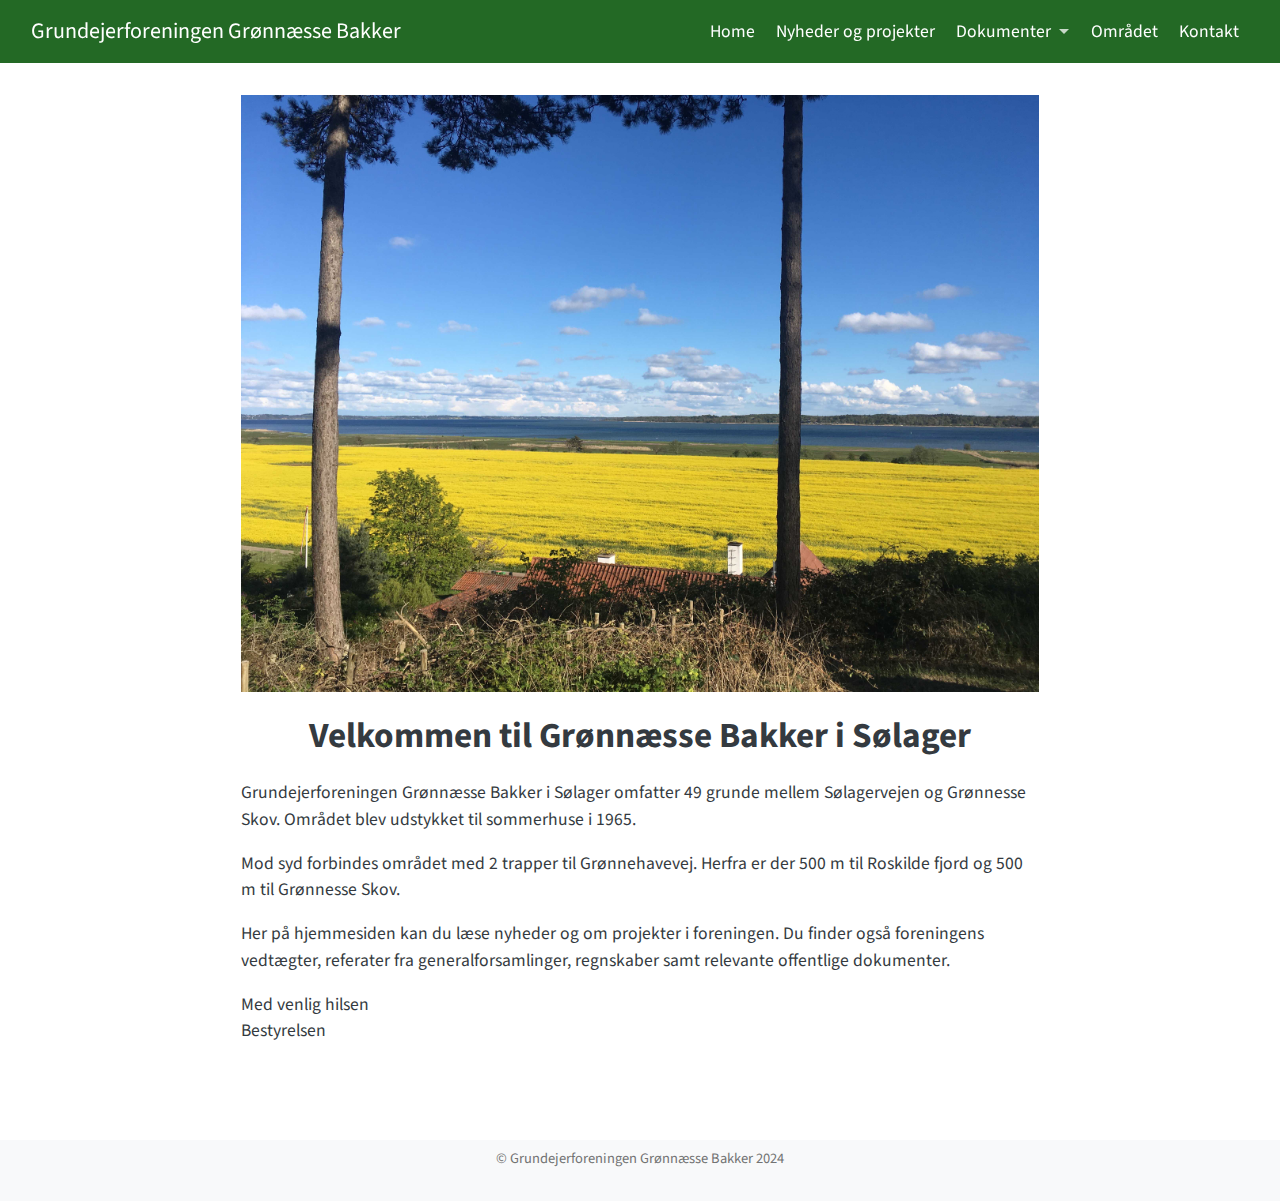
==== docs/index.html @ 85b18827 "mindre skriftsstørrelse" ====
<!DOCTYPE html>
<html xmlns="http://www.w3.org/1999/xhtml" lang="en" xml:lang="en"><head>

<meta charset="utf-8">
<meta name="generator" content="quarto-1.4.549">

<meta name="viewport" content="width=device-width, initial-scale=1.0, user-scalable=yes">


<title>Grundejerforeningen Grønnæsse Bakker -</title>
<style>
code{white-space: pre-wrap;}
span.smallcaps{font-variant: small-caps;}
div.columns{display: flex; gap: min(4vw, 1.5em);}
div.column{flex: auto; overflow-x: auto;}
div.hanging-indent{margin-left: 1.5em; text-indent: -1.5em;}
ul.task-list{list-style: none;}
ul.task-list li input[type="checkbox"] {
  width: 0.8em;
  margin: 0 0.8em 0.2em -1em; /* quarto-specific, see https://github.com/quarto-dev/quarto-cli/issues/4556 */ 
  vertical-align: middle;
}
</style>


<script src="site_libs/quarto-nav/quarto-nav.js"></script>
<script src="site_libs/clipboard/clipboard.min.js"></script>
<script src="site_libs/quarto-html/quarto.js"></script>
<script src="site_libs/quarto-html/popper.min.js"></script>
<script src="site_libs/quarto-html/tippy.umd.min.js"></script>
<script src="site_libs/quarto-html/anchor.min.js"></script>
<link href="site_libs/quarto-html/tippy.css" rel="stylesheet">
<link href="site_libs/quarto-html/quarto-syntax-highlighting.css" rel="stylesheet" id="quarto-text-highlighting-styles">
<script src="site_libs/bootstrap/bootstrap.min.js"></script>
<link href="site_libs/bootstrap/bootstrap-icons.css" rel="stylesheet">
<link href="site_libs/bootstrap/bootstrap.min.css" rel="stylesheet" id="quarto-bootstrap" data-mode="light">
<script src="site_libs/quarto-contrib/glightbox/glightbox.min.js"></script>
<link href="site_libs/quarto-contrib/glightbox/glightbox.min.css" rel="stylesheet">
<link href="site_libs/quarto-contrib/glightbox/lightbox.css" rel="stylesheet">
<script id="quarto-search-options" type="application/json">{
  "language": {
    "search-no-results-text": "No results",
    "search-matching-documents-text": "matching documents",
    "search-copy-link-title": "Copy link to search",
    "search-hide-matches-text": "Hide additional matches",
    "search-more-match-text": "more match in this document",
    "search-more-matches-text": "more matches in this document",
    "search-clear-button-title": "Clear",
    "search-text-placeholder": "",
    "search-detached-cancel-button-title": "Cancel",
    "search-submit-button-title": "Submit",
    "search-label": "Search"
  }
}</script>


<link rel="stylesheet" href="styles.css">
</head>

<body class="nav-fixed fullcontent">

<div id="quarto-search-results"></div>
  <header id="quarto-header" class="headroom fixed-top">
    <nav class="navbar navbar-expand-lg " data-bs-theme="dark">
      <div class="navbar-container container-fluid">
      <div class="navbar-brand-container mx-auto">
    <a class="navbar-brand" href="./index.html">
    <span class="navbar-title">Grundejerforeningen Grønnæsse Bakker</span>
    </a>
  </div>
          <button class="navbar-toggler" type="button" data-bs-toggle="collapse" data-bs-target="#navbarCollapse" aria-controls="navbarCollapse" aria-expanded="false" aria-label="Toggle navigation" onclick="if (window.quartoToggleHeadroom) { window.quartoToggleHeadroom(); }">
  <span class="navbar-toggler-icon"></span>
</button>
          <div class="collapse navbar-collapse" id="navbarCollapse">
            <ul class="navbar-nav navbar-nav-scroll ms-auto">
  <li class="nav-item">
    <a class="nav-link active" href="./index.html" aria-current="page"> 
<span class="menu-text">Home</span></a>
  </li>  
  <li class="nav-item">
    <a class="nav-link" href="./posts.html"> 
<span class="menu-text">Nyheder og projekter</span></a>
  </li>  
  <li class="nav-item dropdown ">
    <a class="nav-link dropdown-toggle" href="#" id="nav-menu-dokumenter" role="button" data-bs-toggle="dropdown" aria-expanded="false">
 <span class="menu-text">Dokumenter</span>
    </a>
    <ul class="dropdown-menu dropdown-menu-end" aria-labelledby="nav-menu-dokumenter">    
        <li>
    <a class="dropdown-item" href="./dok_forening.html">
 <span class="dropdown-text">Foreningens dokumenter</span></a>
  </li>  
        <li>
    <a class="dropdown-item" href="./dok_offentlig.html">
 <span class="dropdown-text">Offentlige dokumenter</span></a>
  </li>  
    </ul>
  </li>
  <li class="nav-item">
    <a class="nav-link" href="./dok_omraadet.html"> 
<span class="menu-text">Området</span></a>
  </li>  
  <li class="nav-item">
    <a class="nav-link" href="./kontakt.html"> 
<span class="menu-text">Kontakt</span></a>
  </li>  
</ul>
          </div> <!-- /navcollapse -->
          <div class="quarto-navbar-tools">
</div>
      </div> <!-- /container-fluid -->
    </nav>
</header>
<!-- content -->
<div id="quarto-content" class="quarto-container page-columns page-rows-contents page-layout-article page-navbar">
<!-- sidebar -->
<!-- margin-sidebar -->
    
<!-- main -->
<main class="content page-columns page-full" id="quarto-document-content">




<div class="column-body">
<p><a href="dok_omraadet/Compr_IMG_9024.jpeg" class="lightbox" data-gallery="quarto-lightbox-gallery-1"><img src="dok_omraadet/Compr_IMG_9024.jpeg" class="img-fluid"></a></p>
</div>
<div class="column-page" style="text-align: center;">
<p><span style="font-size: 2em;"><strong>Velkommen til Grønnæsse Bakker i Sølager</strong></span></p>
</div>
<p>Grundejerforeningen Grønnæsse Bakker i Sølager omfatter 49 grunde mellem Sølagervejen og Grønnesse Skov. Området blev udstykket til sommerhuse i 1965.</p>
<p>Mod syd forbindes området med 2 trapper til Grønnehavevej. Herfra er der 500 m til Roskilde fjord og 500 m til Grønnesse Skov.</p>
<p>Her på hjemmesiden kan du læse nyheder og om projekter i foreningen. Du finder også foreningens vedtægter, referater fra generalforsamlinger, regnskaber samt relevante offentlige dokumenter.</p>
<p>Med venlig hilsen<br>
Bestyrelsen</p>



</main> <!-- /main -->
<script id="quarto-html-after-body" type="application/javascript">
window.document.addEventListener("DOMContentLoaded", function (event) {
  const toggleBodyColorMode = (bsSheetEl) => {
    const mode = bsSheetEl.getAttribute("data-mode");
    const bodyEl = window.document.querySelector("body");
    if (mode === "dark") {
      bodyEl.classList.add("quarto-dark");
      bodyEl.classList.remove("quarto-light");
    } else {
      bodyEl.classList.add("quarto-light");
      bodyEl.classList.remove("quarto-dark");
    }
  }
  const toggleBodyColorPrimary = () => {
    const bsSheetEl = window.document.querySelector("link#quarto-bootstrap");
    if (bsSheetEl) {
      toggleBodyColorMode(bsSheetEl);
    }
  }
  toggleBodyColorPrimary();  
  const icon = "";
  const anchorJS = new window.AnchorJS();
  anchorJS.options = {
    placement: 'right',
    icon: icon
  };
  anchorJS.add('.anchored');
  const isCodeAnnotation = (el) => {
    for (const clz of el.classList) {
      if (clz.startsWith('code-annotation-')) {                     
        return true;
      }
    }
    return false;
  }
  const clipboard = new window.ClipboardJS('.code-copy-button', {
    text: function(trigger) {
      const codeEl = trigger.previousElementSibling.cloneNode(true);
      for (const childEl of codeEl.children) {
        if (isCodeAnnotation(childEl)) {
          childEl.remove();
        }
      }
      return codeEl.innerText;
    }
  });
  clipboard.on('success', function(e) {
    // button target
    const button = e.trigger;
    // don't keep focus
    button.blur();
    // flash "checked"
    button.classList.add('code-copy-button-checked');
    var currentTitle = button.getAttribute("title");
    button.setAttribute("title", "Copied!");
    let tooltip;
    if (window.bootstrap) {
      button.setAttribute("data-bs-toggle", "tooltip");
      button.setAttribute("data-bs-placement", "left");
      button.setAttribute("data-bs-title", "Copied!");
      tooltip = new bootstrap.Tooltip(button, 
        { trigger: "manual", 
          customClass: "code-copy-button-tooltip",
          offset: [0, -8]});
      tooltip.show();    
    }
    setTimeout(function() {
      if (tooltip) {
        tooltip.hide();
        button.removeAttribute("data-bs-title");
        button.removeAttribute("data-bs-toggle");
        button.removeAttribute("data-bs-placement");
      }
      button.setAttribute("title", currentTitle);
      button.classList.remove('code-copy-button-checked');
    }, 1000);
    // clear code selection
    e.clearSelection();
  });
  function tippyHover(el, contentFn, onTriggerFn, onUntriggerFn) {
    const config = {
      allowHTML: true,
      maxWidth: 500,
      delay: 100,
      arrow: false,
      appendTo: function(el) {
          return el.parentElement;
      },
      interactive: true,
      interactiveBorder: 10,
      theme: 'quarto',
      placement: 'bottom-start',
    };
    if (contentFn) {
      config.content = contentFn;
    }
    if (onTriggerFn) {
      config.onTrigger = onTriggerFn;
    }
    if (onUntriggerFn) {
      config.onUntrigger = onUntriggerFn;
    }
    window.tippy(el, config); 
  }
  const noterefs = window.document.querySelectorAll('a[role="doc-noteref"]');
  for (var i=0; i<noterefs.length; i++) {
    const ref = noterefs[i];
    tippyHover(ref, function() {
      // use id or data attribute instead here
      let href = ref.getAttribute('data-footnote-href') || ref.getAttribute('href');
      try { href = new URL(href).hash; } catch {}
      const id = href.replace(/^#\/?/, "");
      const note = window.document.getElementById(id);
      return note.innerHTML;
    });
  }
  const xrefs = window.document.querySelectorAll('a.quarto-xref');
  const processXRef = (id, note) => {
    // Strip column container classes
    const stripColumnClz = (el) => {
      el.classList.remove("page-full", "page-columns");
      if (el.children) {
        for (const child of el.children) {
          stripColumnClz(child);
        }
      }
    }
    stripColumnClz(note)
    if (id === null || id.startsWith('sec-')) {
      // Special case sections, only their first couple elements
      const container = document.createElement("div");
      if (note.children && note.children.length > 2) {
        container.appendChild(note.children[0].cloneNode(true));
        for (let i = 1; i < note.children.length; i++) {
          const child = note.children[i];
          if (child.tagName === "P" && child.innerText === "") {
            continue;
          } else {
            container.appendChild(child.cloneNode(true));
            break;
          }
        }
        if (window.Quarto?.typesetMath) {
          window.Quarto.typesetMath(container);
        }
        return container.innerHTML
      } else {
        if (window.Quarto?.typesetMath) {
          window.Quarto.typesetMath(note);
        }
        return note.innerHTML;
      }
    } else {
      // Remove any anchor links if they are present
      const anchorLink = note.querySelector('a.anchorjs-link');
      if (anchorLink) {
        anchorLink.remove();
      }
      if (window.Quarto?.typesetMath) {
        window.Quarto.typesetMath(note);
      }
      // TODO in 1.5, we should make sure this works without a callout special case
      if (note.classList.contains("callout")) {
        return note.outerHTML;
      } else {
        return note.innerHTML;
      }
    }
  }
  for (var i=0; i<xrefs.length; i++) {
    const xref = xrefs[i];
    tippyHover(xref, undefined, function(instance) {
      instance.disable();
      let url = xref.getAttribute('href');
      let hash = undefined; 
      if (url.startsWith('#')) {
        hash = url;
      } else {
        try { hash = new URL(url).hash; } catch {}
      }
      if (hash) {
        const id = hash.replace(/^#\/?/, "");
        const note = window.document.getElementById(id);
        if (note !== null) {
          try {
            const html = processXRef(id, note.cloneNode(true));
            instance.setContent(html);
          } finally {
            instance.enable();
            instance.show();
          }
        } else {
          // See if we can fetch this
          fetch(url.split('#')[0])
          .then(res => res.text())
          .then(html => {
            const parser = new DOMParser();
            const htmlDoc = parser.parseFromString(html, "text/html");
            const note = htmlDoc.getElementById(id);
            if (note !== null) {
              const html = processXRef(id, note);
              instance.setContent(html);
            } 
          }).finally(() => {
            instance.enable();
            instance.show();
          });
        }
      } else {
        // See if we can fetch a full url (with no hash to target)
        // This is a special case and we should probably do some content thinning / targeting
        fetch(url)
        .then(res => res.text())
        .then(html => {
          const parser = new DOMParser();
          const htmlDoc = parser.parseFromString(html, "text/html");
          const note = htmlDoc.querySelector('main.content');
          if (note !== null) {
            // This should only happen for chapter cross references
            // (since there is no id in the URL)
            // remove the first header
            if (note.children.length > 0 && note.children[0].tagName === "HEADER") {
              note.children[0].remove();
            }
            const html = processXRef(null, note);
            instance.setContent(html);
          } 
        }).finally(() => {
          instance.enable();
          instance.show();
        });
      }
    }, function(instance) {
    });
  }
      let selectedAnnoteEl;
      const selectorForAnnotation = ( cell, annotation) => {
        let cellAttr = 'data-code-cell="' + cell + '"';
        let lineAttr = 'data-code-annotation="' +  annotation + '"';
        const selector = 'span[' + cellAttr + '][' + lineAttr + ']';
        return selector;
      }
      const selectCodeLines = (annoteEl) => {
        const doc = window.document;
        const targetCell = annoteEl.getAttribute("data-target-cell");
        const targetAnnotation = annoteEl.getAttribute("data-target-annotation");
        const annoteSpan = window.document.querySelector(selectorForAnnotation(targetCell, targetAnnotation));
        const lines = annoteSpan.getAttribute("data-code-lines").split(",");
        const lineIds = lines.map((line) => {
          return targetCell + "-" + line;
        })
        let top = null;
        let height = null;
        let parent = null;
        if (lineIds.length > 0) {
            //compute the position of the single el (top and bottom and make a div)
            const el = window.document.getElementById(lineIds[0]);
            top = el.offsetTop;
            height = el.offsetHeight;
            parent = el.parentElement.parentElement;
          if (lineIds.length > 1) {
            const lastEl = window.document.getElementById(lineIds[lineIds.length - 1]);
            const bottom = lastEl.offsetTop + lastEl.offsetHeight;
            height = bottom - top;
          }
          if (top !== null && height !== null && parent !== null) {
            // cook up a div (if necessary) and position it 
            let div = window.document.getElementById("code-annotation-line-highlight");
            if (div === null) {
              div = window.document.createElement("div");
              div.setAttribute("id", "code-annotation-line-highlight");
              div.style.position = 'absolute';
              parent.appendChild(div);
            }
            div.style.top = top - 2 + "px";
            div.style.height = height + 4 + "px";
            div.style.left = 0;
            let gutterDiv = window.document.getElementById("code-annotation-line-highlight-gutter");
            if (gutterDiv === null) {
              gutterDiv = window.document.createElement("div");
              gutterDiv.setAttribute("id", "code-annotation-line-highlight-gutter");
              gutterDiv.style.position = 'absolute';
              const codeCell = window.document.getElementById(targetCell);
              const gutter = codeCell.querySelector('.code-annotation-gutter');
              gutter.appendChild(gutterDiv);
            }
            gutterDiv.style.top = top - 2 + "px";
            gutterDiv.style.height = height + 4 + "px";
          }
          selectedAnnoteEl = annoteEl;
        }
      };
      const unselectCodeLines = () => {
        const elementsIds = ["code-annotation-line-highlight", "code-annotation-line-highlight-gutter"];
        elementsIds.forEach((elId) => {
          const div = window.document.getElementById(elId);
          if (div) {
            div.remove();
          }
        });
        selectedAnnoteEl = undefined;
      };
        // Handle positioning of the toggle
    window.addEventListener(
      "resize",
      throttle(() => {
        elRect = undefined;
        if (selectedAnnoteEl) {
          selectCodeLines(selectedAnnoteEl);
        }
      }, 10)
    );
    function throttle(fn, ms) {
    let throttle = false;
    let timer;
      return (...args) => {
        if(!throttle) { // first call gets through
            fn.apply(this, args);
            throttle = true;
        } else { // all the others get throttled
            if(timer) clearTimeout(timer); // cancel #2
            timer = setTimeout(() => {
              fn.apply(this, args);
              timer = throttle = false;
            }, ms);
        }
      };
    }
      // Attach click handler to the DT
      const annoteDls = window.document.querySelectorAll('dt[data-target-cell]');
      for (const annoteDlNode of annoteDls) {
        annoteDlNode.addEventListener('click', (event) => {
          const clickedEl = event.target;
          if (clickedEl !== selectedAnnoteEl) {
            unselectCodeLines();
            const activeEl = window.document.querySelector('dt[data-target-cell].code-annotation-active');
            if (activeEl) {
              activeEl.classList.remove('code-annotation-active');
            }
            selectCodeLines(clickedEl);
            clickedEl.classList.add('code-annotation-active');
          } else {
            // Unselect the line
            unselectCodeLines();
            clickedEl.classList.remove('code-annotation-active');
          }
        });
      }
  const findCites = (el) => {
    const parentEl = el.parentElement;
    if (parentEl) {
      const cites = parentEl.dataset.cites;
      if (cites) {
        return {
          el,
          cites: cites.split(' ')
        };
      } else {
        return findCites(el.parentElement)
      }
    } else {
      return undefined;
    }
  };
  var bibliorefs = window.document.querySelectorAll('a[role="doc-biblioref"]');
  for (var i=0; i<bibliorefs.length; i++) {
    const ref = bibliorefs[i];
    const citeInfo = findCites(ref);
    if (citeInfo) {
      tippyHover(citeInfo.el, function() {
        var popup = window.document.createElement('div');
        citeInfo.cites.forEach(function(cite) {
          var citeDiv = window.document.createElement('div');
          citeDiv.classList.add('hanging-indent');
          citeDiv.classList.add('csl-entry');
          var biblioDiv = window.document.getElementById('ref-' + cite);
          if (biblioDiv) {
            citeDiv.innerHTML = biblioDiv.innerHTML;
          }
          popup.appendChild(citeDiv);
        });
        return popup.innerHTML;
      });
    }
  }
});
</script>
</div> <!-- /content -->
<footer class="footer">
  <div class="nav-footer">
    <div class="nav-footer-left">
      &nbsp;
    </div>   
    <div class="nav-footer-center">
<p>© Grundejerforeningen Grønnæsse Bakker 2024</p>
</div>
    <div class="nav-footer-right">
      &nbsp;
    </div>
  </div>
</footer>
<script>var lightboxQuarto = GLightbox({"loop":true,"closeEffect":"zoom","descPosition":"bottom","openEffect":"zoom","selector":".lightbox"});
window.onload = () => {
  lightboxQuarto.on('slide_before_load', (data) => {
    const { slideIndex, slideNode, slideConfig, player, trigger } = data;
    const href = trigger.getAttribute('href');
    if (href !== null) {
      const imgEl = window.document.querySelector(`a[href="${href}"] img`);
      if (imgEl !== null) {
        const srcAttr = imgEl.getAttribute("src");
        if (srcAttr && srcAttr.startsWith("data:")) {
          slideConfig.href = srcAttr;
        }
      }
    } 
  });

  lightboxQuarto.on('slide_after_load', (data) => {
    const { slideIndex, slideNode, slideConfig, player, trigger } = data;
    if (window.Quarto?.typesetMath) {
      window.Quarto.typesetMath(slideNode);
    }
  });

};
          </script>




</body></html>
---- docs/site_libs/quarto-html/tippy.css ----
.tippy-box[data-animation=fade][data-state=hidden]{opacity:0}[data-tippy-root]{max-width:calc(100vw - 10px)}.tippy-box{position:relative;background-color:#333;color:#fff;border-radius:4px;font-size:14px;line-height:1.4;white-space:normal;outline:0;transition-property:transform,visibility,opacity}.tippy-box[data-placement^=top]>.tippy-arrow{bottom:0}.tippy-box[data-placement^=top]>.tippy-arrow:before{bottom:-7px;left:0;border-width:8px 8px 0;border-top-color:initial;transform-origin:center top}.tippy-box[data-placement^=bottom]>.tippy-arrow{top:0}.tippy-box[data-placement^=bottom]>.tippy-arrow:before{top:-7px;left:0;border-width:0 8px 8px;border-bottom-color:initial;transform-origin:center bottom}.tippy-box[data-placement^=left]>.tippy-arrow{right:0}.tippy-box[data-placement^=left]>.tippy-arrow:before{border-width:8px 0 8px 8px;border-left-color:initial;right:-7px;transform-origin:center left}.tippy-box[data-placement^=right]>.tippy-arrow{left:0}.tippy-box[data-placement^=right]>.tippy-arrow:before{left:-7px;border-width:8px 8px 8px 0;border-right-color:initial;transform-origin:center right}.tippy-box[data-inertia][data-state=visible]{transition-timing-function:cubic-bezier(.54,1.5,.38,1.11)}.tippy-arrow{width:16px;height:16px;color:#333}.tippy-arrow:before{content:"";position:absolute;border-color:transparent;border-style:solid}.tippy-content{position:relative;padding:5px 9px;z-index:1}
---- docs/site_libs/quarto-html/quarto-syntax-highlighting.css ----
/* quarto syntax highlight colors */
:root {
  --quarto-hl-ot-color: #003B4F;
  --quarto-hl-at-color: #657422;
  --quarto-hl-ss-color: #20794D;
  --quarto-hl-an-color: #5E5E5E;
  --quarto-hl-fu-color: #4758AB;
  --quarto-hl-st-color: #20794D;
  --quarto-hl-cf-color: #003B4F;
  --quarto-hl-op-color: #5E5E5E;
  --quarto-hl-er-color: #AD0000;
  --quarto-hl-bn-color: #AD0000;
  --quarto-hl-al-color: #AD0000;
  --quarto-hl-va-color: #111111;
  --quarto-hl-bu-color: inherit;
  --quarto-hl-ex-color: inherit;
  --quarto-hl-pp-color: #AD0000;
  --quarto-hl-in-color: #5E5E5E;
  --quarto-hl-vs-color: #20794D;
  --quarto-hl-wa-color: #5E5E5E;
  --quarto-hl-do-color: #5E5E5E;
  --quarto-hl-im-color: #00769E;
  --quarto-hl-ch-color: #20794D;
  --quarto-hl-dt-color: #AD0000;
  --quarto-hl-fl-color: #AD0000;
  --quarto-hl-co-color: #5E5E5E;
  --quarto-hl-cv-color: #5E5E5E;
  --quarto-hl-cn-color: #8f5902;
  --quarto-hl-sc-color: #5E5E5E;
  --quarto-hl-dv-color: #AD0000;
  --quarto-hl-kw-color: #003B4F;
}

/* other quarto variables */
:root {
  --quarto-font-monospace: SFMono-Regular, Menlo, Monaco, Consolas, "Liberation Mono", "Courier New", monospace;
}

pre > code.sourceCode > span {
  color: #003B4F;
}

code span {
  color: #003B4F;
}

code.sourceCode > span {
  color: #003B4F;
}

div.sourceCode,
div.sourceCode pre.sourceCode {
  color: #003B4F;
}

code span.ot {
  color: #003B4F;
  font-style: inherit;
}

code span.at {
  color: #657422;
  font-style: inherit;
}

code span.ss {
  color: #20794D;
  font-style: inherit;
}

code span.an {
  color: #5E5E5E;
  font-style: inherit;
}

code span.fu {
  color: #4758AB;
  font-style: inherit;
}

code span.st {
  color: #20794D;
  font-style: inherit;
}

code span.cf {
  color: #003B4F;
  font-style: inherit;
}

code span.op {
  color: #5E5E5E;
  font-style: inherit;
}

code span.er {
  color: #AD0000;
  font-style: inherit;
}

code span.bn {
  color: #AD0000;
  font-style: inherit;
}

code span.al {
  color: #AD0000;
  font-style: inherit;
}

code span.va {
  color: #111111;
  font-style: inherit;
}

code span.bu {
  font-style: inherit;
}

code span.ex {
  font-style: inherit;
}

code span.pp {
  color: #AD0000;
  font-style: inherit;
}

code span.in {
  color: #5E5E5E;
  font-style: inherit;
}

code span.vs {
  color: #20794D;
  font-style: inherit;
}

code span.wa {
  color: #5E5E5E;
  font-style: italic;
}

code span.do {
  color: #5E5E5E;
  font-style: italic;
}

code span.im {
  color: #00769E;
  font-style: inherit;
}

code span.ch {
  color: #20794D;
  font-style: inherit;
}

code span.dt {
  color: #AD0000;
  font-style: inherit;
}

code span.fl {
  color: #AD0000;
  font-style: inherit;
}

code span.co {
  color: #5E5E5E;
  font-style: inherit;
}

code span.cv {
  color: #5E5E5E;
  font-style: italic;
}

code span.cn {
  color: #8f5902;
  font-style: inherit;
}

code span.sc {
  color: #5E5E5E;
  font-style: inherit;
}

code span.dv {
  color: #AD0000;
  font-style: inherit;
}

code span.kw {
  color: #003B4F;
  font-style: inherit;
}

.prevent-inlining {
  content: "</";
}

/*# sourceMappingURL=debc5d5d77c3f9108843748ff7464032.css.map */
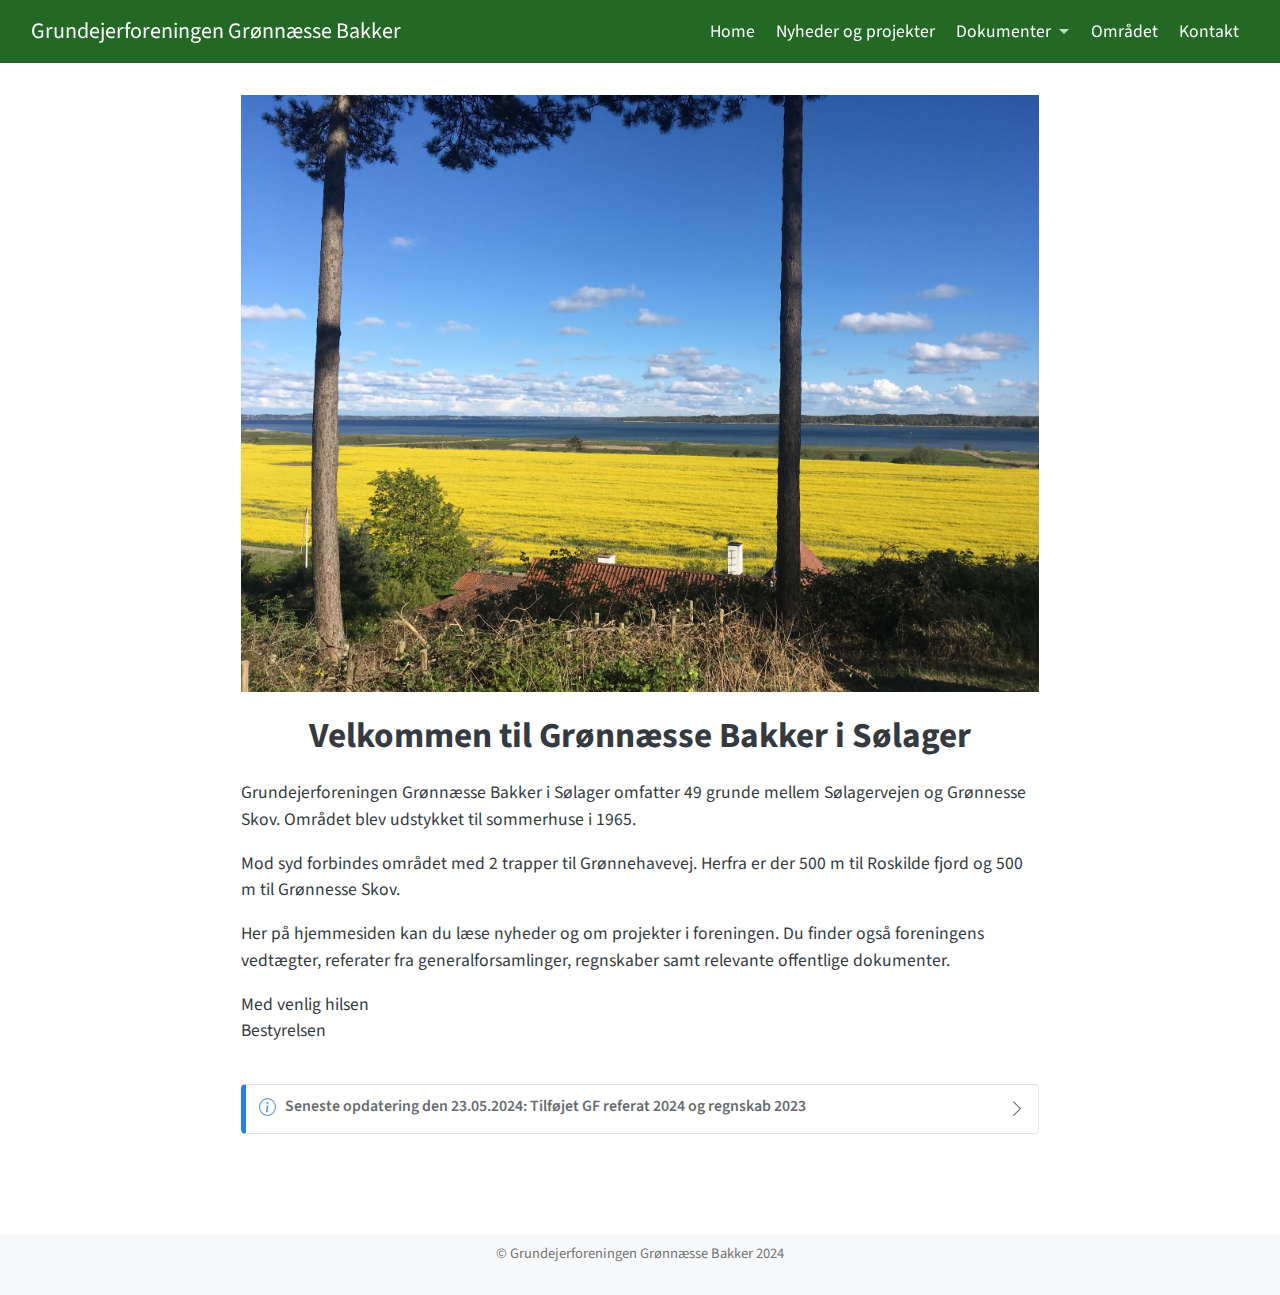
==== commit 7ff786d7: "tilføjet GF referat 2024 og regnskab 2023" ====
--- a/docs/index.html
+++ b/docs/index.html
@@ -2,7 +2,7 @@
 <html xmlns="http://www.w3.org/1999/xhtml" lang="en" xml:lang="en"><head>
 
 <meta charset="utf-8">
-<meta name="generator" content="quarto-1.4.549">
+<meta name="generator" content="quarto-1.4.554">
 
 <meta name="viewport" content="width=device-width, initial-scale=1.0, user-scalable=yes">
 
@@ -133,6 +133,24 @@
 <p>Her på hjemmesiden kan du læse nyheder og om projekter i foreningen. Du finder også foreningens vedtægter, referater fra generalforsamlinger, regnskaber samt relevante offentlige dokumenter.</p>
 <p>Med venlig hilsen<br>
 Bestyrelsen</p>
+<div class="callout callout-style-simple callout-note callout-titled">
+<div class="callout-header d-flex align-content-center" data-bs-toggle="collapse" data-bs-target=".callout-1-contents" aria-controls="callout-1" aria-expanded="false" aria-label="Toggle callout">
+<div class="callout-icon-container">
+<i class="callout-icon"></i>
+</div>
+<div class="callout-title-container flex-fill">
+Seneste opdatering den 23.05.2024: Tilføjet GF referat 2024 og regnskab 2023
+</div>
+<div class="callout-btn-toggle d-inline-block border-0 py-1 ps-1 pe-0 float-end"><i class="callout-toggle"></i></div>
+</div>
+<div id="callout-1" class="callout-1-contents callout-collapse collapse">
+<div class="callout-body-container callout-body">
+<ul>
+<li>23.05.2024: Tilføjet GF referat 2024 og regnskab 2023</li>
+</ul>
+</div>
+</div>
+</div>
 
 
 
@@ -216,6 +234,24 @@
     // clear code selection
     e.clearSelection();
   });
+    var localhostRegex = new RegExp(/^(?:http|https):\/\/localhost\:?[0-9]*\//);
+    var mailtoRegex = new RegExp(/^mailto:/);
+      var filterRegex = new RegExp('/' + window.location.host + '/');
+    var isInternal = (href) => {
+        return filterRegex.test(href) || localhostRegex.test(href) || mailtoRegex.test(href);
+    }
+    // Inspect non-navigation links and adorn them if external
+ 	var links = window.document.querySelectorAll('a[href]:not(.nav-link):not(.navbar-brand):not(.toc-action):not(.sidebar-link):not(.sidebar-item-toggle):not(.pagination-link):not(.no-external):not([aria-hidden]):not(.dropdown-item):not(.quarto-navigation-tool)');
+    for (var i=0; i<links.length; i++) {
+      const link = links[i];
+      if (!isInternal(link.href)) {
+        // undo the damage that might have been done by quarto-nav.js in the case of
+        // links that we want to consider external
+        if (link.dataset.originalHref !== undefined) {
+          link.href = link.dataset.originalHref;
+        }
+      }
+    }
   function tippyHover(el, contentFn, onTriggerFn, onUntriggerFn) {
     const config = {
       allowHTML: true,
@@ -250,7 +286,11 @@
       try { href = new URL(href).hash; } catch {}
       const id = href.replace(/^#\/?/, "");
       const note = window.document.getElementById(id);
-      return note.innerHTML;
+      if (note) {
+        return note.innerHTML;
+      } else {
+        return "";
+      }
     });
   }
   const xrefs = window.document.querySelectorAll('a.quarto-xref');
@@ -538,7 +578,7 @@
     </div>
   </div>
 </footer>
-<script>var lightboxQuarto = GLightbox({"loop":true,"closeEffect":"zoom","descPosition":"bottom","openEffect":"zoom","selector":".lightbox"});
+<script>var lightboxQuarto = GLightbox({"selector":".lightbox","descPosition":"bottom","loop":true,"closeEffect":"zoom","openEffect":"zoom"});
 window.onload = () => {
   lightboxQuarto.on('slide_before_load', (data) => {
     const { slideIndex, slideNode, slideConfig, player, trigger } = data;
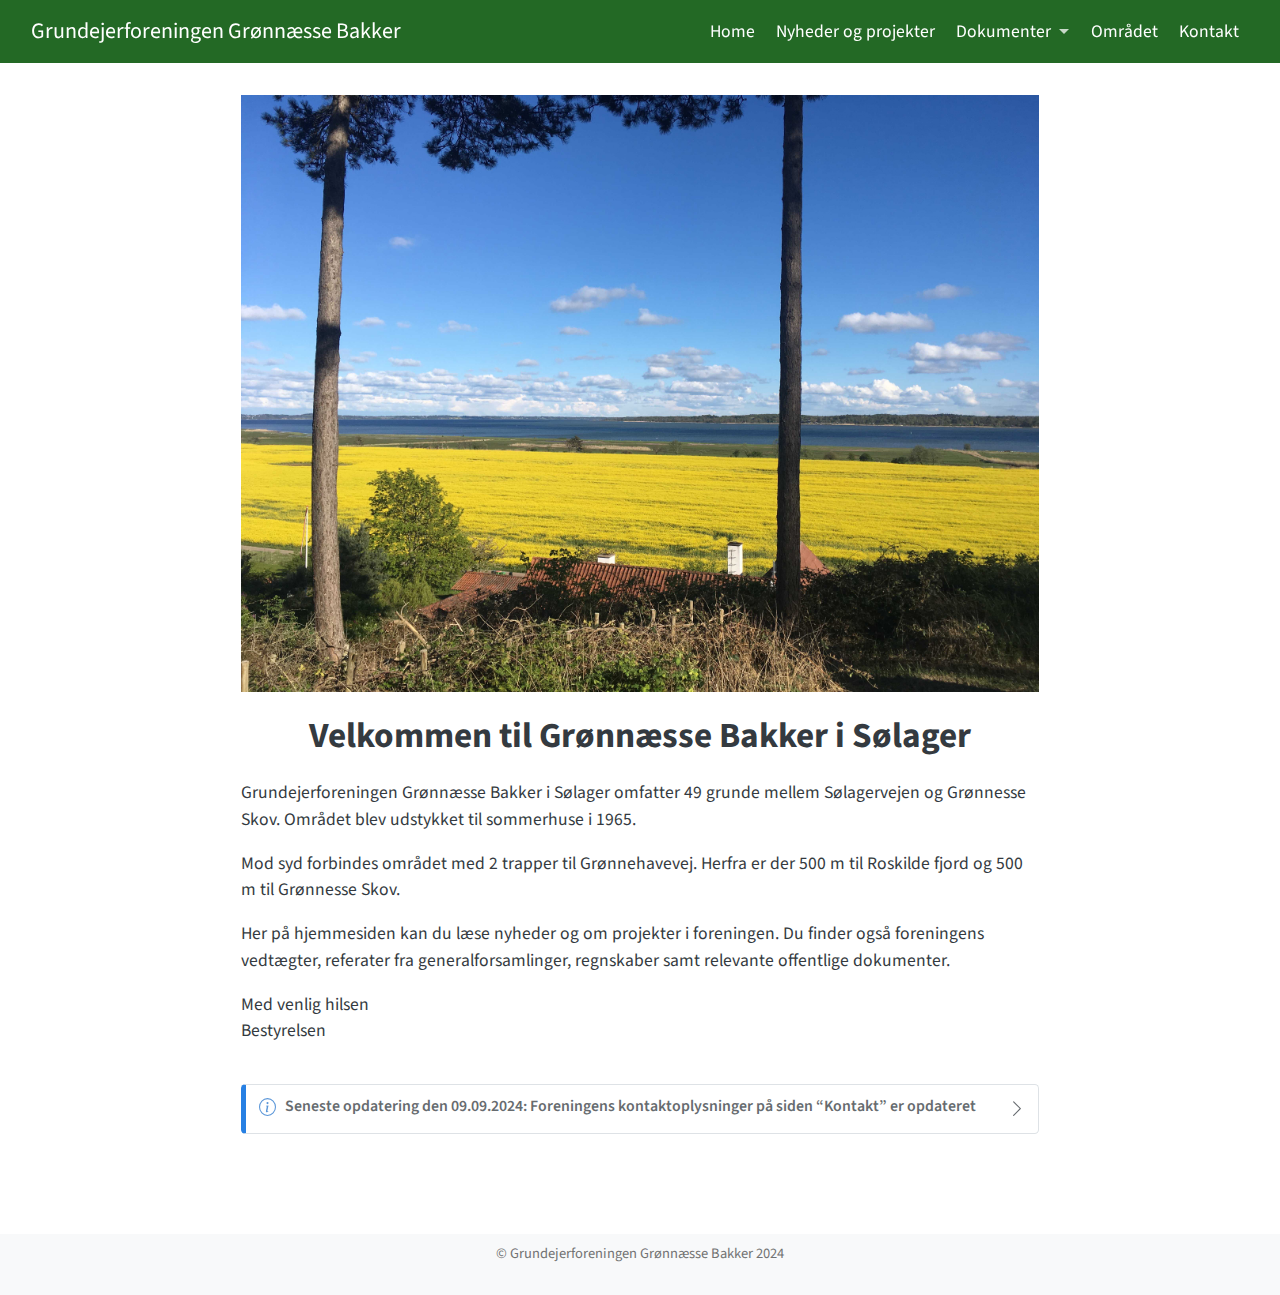
==== commit 0400781c: "Kontaktoplysninger opdateret" ====
--- a/docs/index.html
+++ b/docs/index.html
@@ -2,12 +2,12 @@
 <html xmlns="http://www.w3.org/1999/xhtml" lang="en" xml:lang="en"><head>
 
 <meta charset="utf-8">
-<meta name="generator" content="quarto-1.4.554">
+<meta name="generator" content="quarto-1.5.57">
 
 <meta name="viewport" content="width=device-width, initial-scale=1.0, user-scalable=yes">
 
 
-<title>Grundejerforeningen Grønnæsse Bakker -</title>
+<title>Grundejerforeningen Grønnæsse Bakker</title>
 <style>
 code{white-space: pre-wrap;}
 span.smallcaps{font-variant: small-caps;}
@@ -68,7 +68,7 @@
     <span class="navbar-title">Grundejerforeningen Grønnæsse Bakker</span>
     </a>
   </div>
-          <button class="navbar-toggler" type="button" data-bs-toggle="collapse" data-bs-target="#navbarCollapse" aria-controls="navbarCollapse" aria-expanded="false" aria-label="Toggle navigation" onclick="if (window.quartoToggleHeadroom) { window.quartoToggleHeadroom(); }">
+          <button class="navbar-toggler" type="button" data-bs-toggle="collapse" data-bs-target="#navbarCollapse" aria-controls="navbarCollapse" role="menu" aria-expanded="false" aria-label="Toggle navigation" onclick="if (window.quartoToggleHeadroom) { window.quartoToggleHeadroom(); }">
   <span class="navbar-toggler-icon"></span>
 </button>
           <div class="collapse navbar-collapse" id="navbarCollapse">
@@ -82,7 +82,7 @@
 <span class="menu-text">Nyheder og projekter</span></a>
   </li>  
   <li class="nav-item dropdown ">
-    <a class="nav-link dropdown-toggle" href="#" id="nav-menu-dokumenter" role="button" data-bs-toggle="dropdown" aria-expanded="false">
+    <a class="nav-link dropdown-toggle" href="#" id="nav-menu-dokumenter" role="link" data-bs-toggle="dropdown" aria-expanded="false">
  <span class="menu-text">Dokumenter</span>
     </a>
     <ul class="dropdown-menu dropdown-menu-end" aria-labelledby="nav-menu-dokumenter">    
@@ -106,7 +106,7 @@
   </li>  
 </ul>
           </div> <!-- /navcollapse -->
-          <div class="quarto-navbar-tools">
+            <div class="quarto-navbar-tools">
 </div>
       </div> <!-- /container-fluid -->
     </nav>
@@ -139,13 +139,14 @@
 <i class="callout-icon"></i>
 </div>
 <div class="callout-title-container flex-fill">
-Seneste opdatering den 23.05.2024: Tilføjet GF referat 2024 og regnskab 2023
+Seneste opdatering den 09.09.2024: Foreningens kontaktoplysninger på siden “Kontakt” er opdateret
 </div>
 <div class="callout-btn-toggle d-inline-block border-0 py-1 ps-1 pe-0 float-end"><i class="callout-toggle"></i></div>
 </div>
 <div id="callout-1" class="callout-1-contents callout-collapse collapse">
 <div class="callout-body-container callout-body">
 <ul>
+<li>09.09.2024: Foreningens kontaktoplysninger på siden “Kontakt” er opdateret</li>
 <li>23.05.2024: Tilføjet GF referat 2024 og regnskab 2023</li>
 </ul>
 </div>
@@ -190,18 +191,7 @@
     }
     return false;
   }
-  const clipboard = new window.ClipboardJS('.code-copy-button', {
-    text: function(trigger) {
-      const codeEl = trigger.previousElementSibling.cloneNode(true);
-      for (const childEl of codeEl.children) {
-        if (isCodeAnnotation(childEl)) {
-          childEl.remove();
-        }
-      }
-      return codeEl.innerText;
-    }
-  });
-  clipboard.on('success', function(e) {
+  const onCopySuccess = function(e) {
     // button target
     const button = e.trigger;
     // don't keep focus
@@ -233,7 +223,29 @@
     }, 1000);
     // clear code selection
     e.clearSelection();
+  }
+  const getTextToCopy = function(trigger) {
+      const codeEl = trigger.previousElementSibling.cloneNode(true);
+      for (const childEl of codeEl.children) {
+        if (isCodeAnnotation(childEl)) {
+          childEl.remove();
+        }
+      }
+      return codeEl.innerText;
+  }
+  const clipboard = new window.ClipboardJS('.code-copy-button:not([data-in-quarto-modal])', {
+    text: getTextToCopy
   });
+  clipboard.on('success', onCopySuccess);
+  if (window.document.getElementById('quarto-embedded-source-code-modal')) {
+    // For code content inside modals, clipBoardJS needs to be initialized with a container option
+    // TODO: Check when it could be a function (https://github.com/zenorocha/clipboard.js/issues/860)
+    const clipboardModal = new window.ClipboardJS('.code-copy-button[data-in-quarto-modal]', {
+      text: getTextToCopy,
+      container: window.document.getElementById('quarto-embedded-source-code-modal')
+    });
+    clipboardModal.on('success', onCopySuccess);
+  }
     var localhostRegex = new RegExp(/^(?:http|https):\/\/localhost\:?[0-9]*\//);
     var mailtoRegex = new RegExp(/^mailto:/);
       var filterRegex = new RegExp('/' + window.location.host + '/');
@@ -241,7 +253,7 @@
         return filterRegex.test(href) || localhostRegex.test(href) || mailtoRegex.test(href);
     }
     // Inspect non-navigation links and adorn them if external
- 	var links = window.document.querySelectorAll('a[href]:not(.nav-link):not(.navbar-brand):not(.toc-action):not(.sidebar-link):not(.sidebar-item-toggle):not(.pagination-link):not(.no-external):not([aria-hidden]):not(.dropdown-item):not(.quarto-navigation-tool)');
+ 	var links = window.document.querySelectorAll('a[href]:not(.nav-link):not(.navbar-brand):not(.toc-action):not(.sidebar-link):not(.sidebar-item-toggle):not(.pagination-link):not(.no-external):not([aria-hidden]):not(.dropdown-item):not(.quarto-navigation-tool):not(.about-link)');
     for (var i=0; i<links.length; i++) {
       const link = links[i];
       if (!isInternal(link.href)) {
@@ -578,30 +590,37 @@
     </div>
   </div>
 </footer>
-<script>var lightboxQuarto = GLightbox({"selector":".lightbox","descPosition":"bottom","loop":true,"closeEffect":"zoom","openEffect":"zoom"});
-window.onload = () => {
-  lightboxQuarto.on('slide_before_load', (data) => {
-    const { slideIndex, slideNode, slideConfig, player, trigger } = data;
-    const href = trigger.getAttribute('href');
-    if (href !== null) {
-      const imgEl = window.document.querySelector(`a[href="${href}"] img`);
-      if (imgEl !== null) {
-        const srcAttr = imgEl.getAttribute("src");
-        if (srcAttr && srcAttr.startsWith("data:")) {
-          slideConfig.href = srcAttr;
-        }
-      }
-    } 
-  });
-
-  lightboxQuarto.on('slide_after_load', (data) => {
-    const { slideIndex, slideNode, slideConfig, player, trigger } = data;
-    if (window.Quarto?.typesetMath) {
-      window.Quarto.typesetMath(slideNode);
-    }
-  });
-
-};
+<script>var lightboxQuarto = GLightbox({"selector":".lightbox","descPosition":"bottom","loop":true,"openEffect":"zoom","closeEffect":"zoom"});
+(function() {
+  let previousOnload = window.onload;
+  window.onload = () => {
+    if (previousOnload) {
+      previousOnload();
+    }
+    lightboxQuarto.on('slide_before_load', (data) => {
+      const { slideIndex, slideNode, slideConfig, player, trigger } = data;
+      const href = trigger.getAttribute('href');
+      if (href !== null) {
+        const imgEl = window.document.querySelector(`a[href="${href}"] img`);
+        if (imgEl !== null) {
+          const srcAttr = imgEl.getAttribute("src");
+          if (srcAttr && srcAttr.startsWith("data:")) {
+            slideConfig.href = srcAttr;
+          }
+        }
+      } 
+    });
+  
+    lightboxQuarto.on('slide_after_load', (data) => {
+      const { slideIndex, slideNode, slideConfig, player, trigger } = data;
+      if (window.Quarto?.typesetMath) {
+        window.Quarto.typesetMath(slideNode);
+      }
+    });
+  
+  };
+  
+})();
           </script>
 
 
--- a/docs/site_libs/quarto-html/quarto-syntax-highlighting.css
+++ b/docs/site_libs/quarto-html/quarto-syntax-highlighting.css
@@ -85,6 +85,7 @@
 
 code span.cf {
   color: #003B4F;
+  font-weight: bold;
   font-style: inherit;
 }
 
@@ -193,6 +194,7 @@
 
 code span.kw {
   color: #003B4F;
+  font-weight: bold;
   font-style: inherit;
 }
 
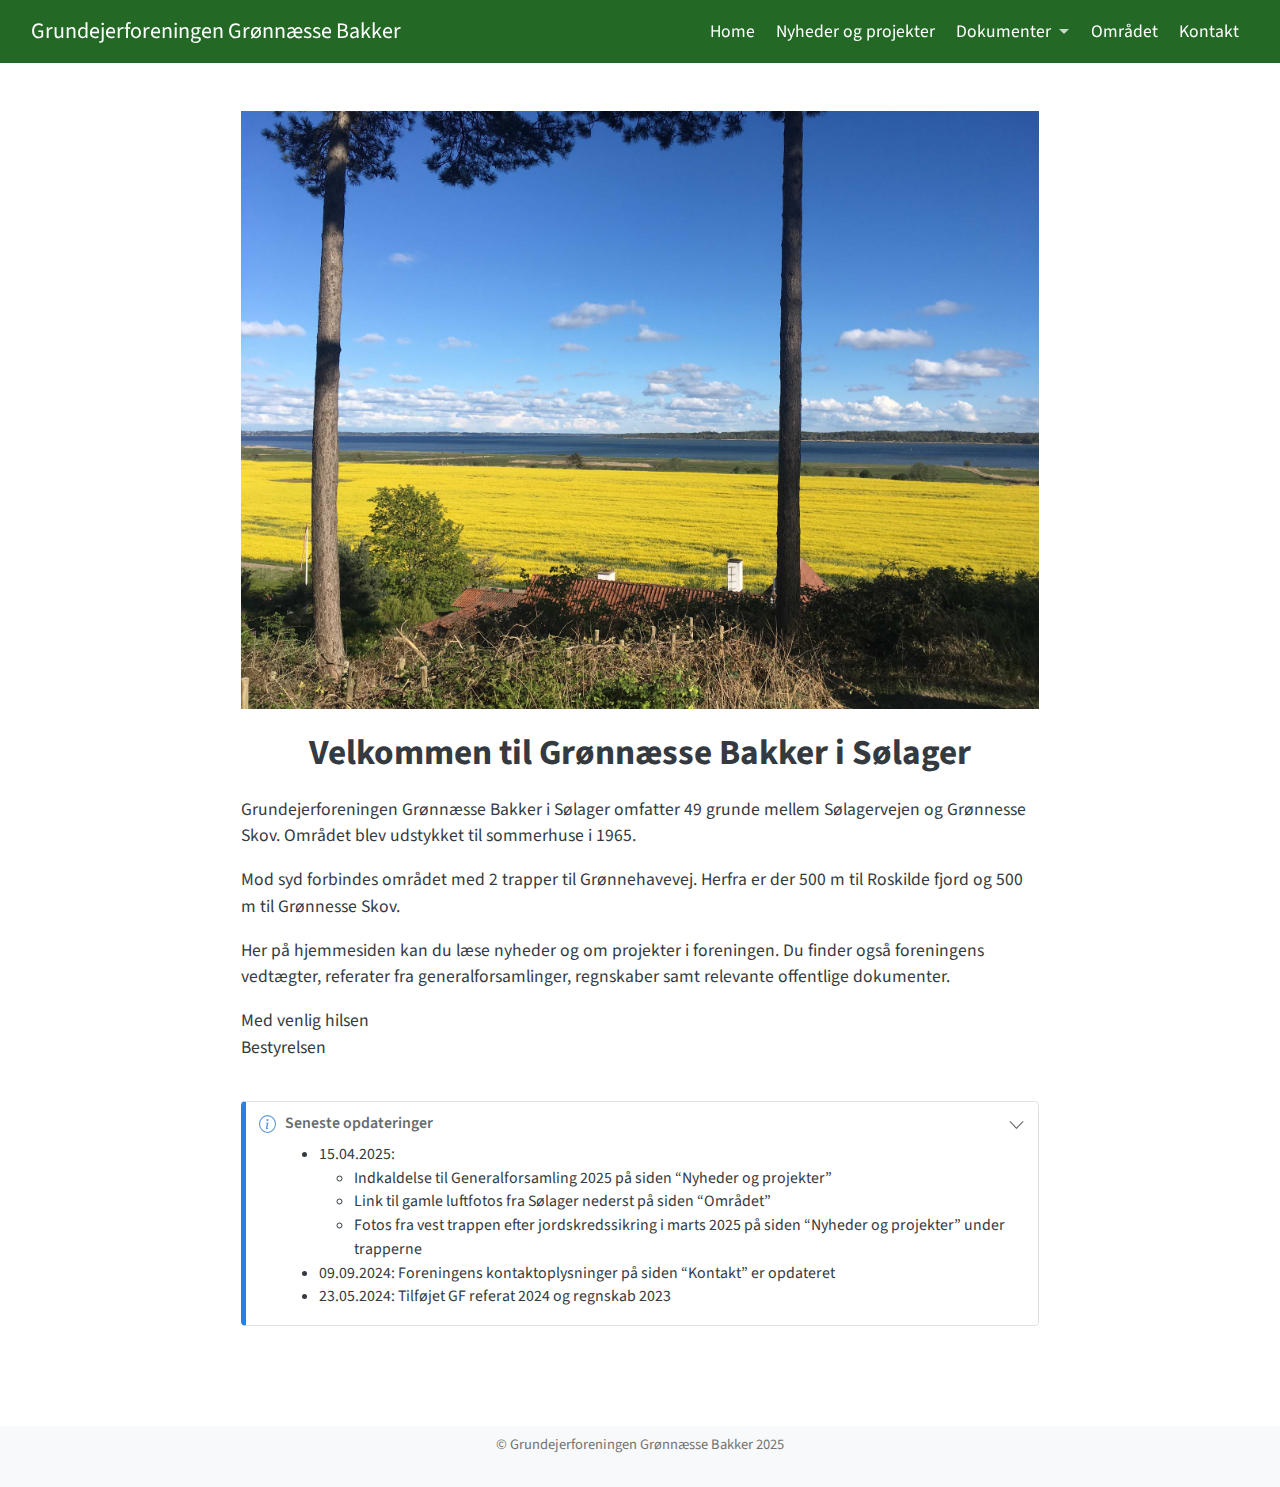
==== commit 1dc2b0e9: "tilføjet GF 2025 indkaldelse, luftfotos og trappefotos" ====
--- a/docs/index.html
+++ b/docs/index.html
@@ -2,7 +2,7 @@
 <html xmlns="http://www.w3.org/1999/xhtml" lang="en" xml:lang="en"><head>
 
 <meta charset="utf-8">
-<meta name="generator" content="quarto-1.5.57">
+<meta name="generator" content="quarto-1.6.42">
 
 <meta name="viewport" content="width=device-width, initial-scale=1.0, user-scalable=yes">
 
@@ -30,10 +30,10 @@
 <script src="site_libs/quarto-html/tippy.umd.min.js"></script>
 <script src="site_libs/quarto-html/anchor.min.js"></script>
 <link href="site_libs/quarto-html/tippy.css" rel="stylesheet">
-<link href="site_libs/quarto-html/quarto-syntax-highlighting.css" rel="stylesheet" id="quarto-text-highlighting-styles">
+<link href="site_libs/quarto-html/quarto-syntax-highlighting-2f5df379a58b258e96c21c0638c20c03.css" rel="stylesheet" id="quarto-text-highlighting-styles">
 <script src="site_libs/bootstrap/bootstrap.min.js"></script>
 <link href="site_libs/bootstrap/bootstrap-icons.css" rel="stylesheet">
-<link href="site_libs/bootstrap/bootstrap.min.css" rel="stylesheet" id="quarto-bootstrap" data-mode="light">
+<link href="site_libs/bootstrap/bootstrap-103eb9e87a66c6f63c1e16135233da3c.min.css" rel="stylesheet" append-hash="true" id="quarto-bootstrap" data-mode="light">
 <script src="site_libs/quarto-contrib/glightbox/glightbox.min.js"></script>
 <link href="site_libs/quarto-contrib/glightbox/glightbox.min.css" rel="stylesheet">
 <link href="site_libs/quarto-contrib/glightbox/lightbox.css" rel="stylesheet">
@@ -117,7 +117,7 @@
 <!-- margin-sidebar -->
     
 <!-- main -->
-<main class="content page-columns page-full" id="quarto-document-content">
+<main class="content page-columns page-full" id="quarto-document-content"><header id="title-block-header" class="quarto-title-block"></header>
 
 
 
@@ -134,18 +134,24 @@
 <p>Med venlig hilsen<br>
 Bestyrelsen</p>
 <div class="callout callout-style-simple callout-note callout-titled">
-<div class="callout-header d-flex align-content-center" data-bs-toggle="collapse" data-bs-target=".callout-1-contents" aria-controls="callout-1" aria-expanded="false" aria-label="Toggle callout">
+<div class="callout-header d-flex align-content-center" data-bs-toggle="collapse" data-bs-target=".callout-1-contents" aria-controls="callout-1" aria-expanded="true" aria-label="Toggle callout">
 <div class="callout-icon-container">
 <i class="callout-icon"></i>
 </div>
 <div class="callout-title-container flex-fill">
-Seneste opdatering den 09.09.2024: Foreningens kontaktoplysninger på siden “Kontakt” er opdateret
+Seneste opdateringer
 </div>
 <div class="callout-btn-toggle d-inline-block border-0 py-1 ps-1 pe-0 float-end"><i class="callout-toggle"></i></div>
 </div>
-<div id="callout-1" class="callout-1-contents callout-collapse collapse">
+<div id="callout-1" class="callout-1-contents callout-collapse collapse show">
 <div class="callout-body-container callout-body">
 <ul>
+<li>15.04.2025:
+<ul>
+<li>Indkaldelse til Generalforsamling 2025 på siden “Nyheder og projekter”</li>
+<li>Link til gamle luftfotos fra Sølager nederst på siden “Området”</li>
+<li>Fotos fra vest trappen efter jordskredssikring i marts 2025 på siden “Nyheder og projekter” under trapperne</li>
+</ul></li>
 <li>09.09.2024: Foreningens kontaktoplysninger på siden “Kontakt” er opdateret</li>
 <li>23.05.2024: Tilføjet GF referat 2024 og regnskab 2023</li>
 </ul>
@@ -238,8 +244,6 @@
   });
   clipboard.on('success', onCopySuccess);
   if (window.document.getElementById('quarto-embedded-source-code-modal')) {
-    // For code content inside modals, clipBoardJS needs to be initialized with a container option
-    // TODO: Check when it could be a function (https://github.com/zenorocha/clipboard.js/issues/860)
     const clipboardModal = new window.ClipboardJS('.code-copy-button[data-in-quarto-modal]', {
       text: getTextToCopy,
       container: window.document.getElementById('quarto-embedded-source-code-modal')
@@ -350,7 +354,6 @@
       if (window.Quarto?.typesetMath) {
         window.Quarto.typesetMath(note);
       }
-      // TODO in 1.5, we should make sure this works without a callout special case
       if (note.classList.contains("callout")) {
         return note.outerHTML;
       } else {
@@ -583,14 +586,14 @@
       &nbsp;
     </div>   
     <div class="nav-footer-center">
-<p>© Grundejerforeningen Grønnæsse Bakker 2024</p>
+<p>© Grundejerforeningen Grønnæsse Bakker 2025</p>
 </div>
     <div class="nav-footer-right">
       &nbsp;
     </div>
   </div>
 </footer>
-<script>var lightboxQuarto = GLightbox({"selector":".lightbox","descPosition":"bottom","loop":true,"openEffect":"zoom","closeEffect":"zoom"});
+<script>var lightboxQuarto = GLightbox({"closeEffect":"zoom","descPosition":"bottom","loop":true,"openEffect":"zoom","selector":".lightbox"});
 (function() {
   let previousOnload = window.onload;
   window.onload = () => {
--- a/docs/site_libs/quarto-html/quarto-syntax-highlighting-2f5df379a58b258e96c21c0638c20c03.css
+++ b/docs/site_libs/quarto-html/quarto-syntax-highlighting-2f5df379a58b258e96c21c0638c20c03.css
@@ -0,0 +1,205 @@
+/* quarto syntax highlight colors */
+:root {
+  --quarto-hl-ot-color: #003B4F;
+  --quarto-hl-at-color: #657422;
+  --quarto-hl-ss-color: #20794D;
+  --quarto-hl-an-color: #5E5E5E;
+  --quarto-hl-fu-color: #4758AB;
+  --quarto-hl-st-color: #20794D;
+  --quarto-hl-cf-color: #003B4F;
+  --quarto-hl-op-color: #5E5E5E;
+  --quarto-hl-er-color: #AD0000;
+  --quarto-hl-bn-color: #AD0000;
+  --quarto-hl-al-color: #AD0000;
+  --quarto-hl-va-color: #111111;
+  --quarto-hl-bu-color: inherit;
+  --quarto-hl-ex-color: inherit;
+  --quarto-hl-pp-color: #AD0000;
+  --quarto-hl-in-color: #5E5E5E;
+  --quarto-hl-vs-color: #20794D;
+  --quarto-hl-wa-color: #5E5E5E;
+  --quarto-hl-do-color: #5E5E5E;
+  --quarto-hl-im-color: #00769E;
+  --quarto-hl-ch-color: #20794D;
+  --quarto-hl-dt-color: #AD0000;
+  --quarto-hl-fl-color: #AD0000;
+  --quarto-hl-co-color: #5E5E5E;
+  --quarto-hl-cv-color: #5E5E5E;
+  --quarto-hl-cn-color: #8f5902;
+  --quarto-hl-sc-color: #5E5E5E;
+  --quarto-hl-dv-color: #AD0000;
+  --quarto-hl-kw-color: #003B4F;
+}
+
+/* other quarto variables */
+:root {
+  --quarto-font-monospace: SFMono-Regular, Menlo, Monaco, Consolas, "Liberation Mono", "Courier New", monospace;
+}
+
+pre > code.sourceCode > span {
+  color: #003B4F;
+}
+
+code span {
+  color: #003B4F;
+}
+
+code.sourceCode > span {
+  color: #003B4F;
+}
+
+div.sourceCode,
+div.sourceCode pre.sourceCode {
+  color: #003B4F;
+}
+
+code span.ot {
+  color: #003B4F;
+  font-style: inherit;
+}
+
+code span.at {
+  color: #657422;
+  font-style: inherit;
+}
+
+code span.ss {
+  color: #20794D;
+  font-style: inherit;
+}
+
+code span.an {
+  color: #5E5E5E;
+  font-style: inherit;
+}
+
+code span.fu {
+  color: #4758AB;
+  font-style: inherit;
+}
+
+code span.st {
+  color: #20794D;
+  font-style: inherit;
+}
+
+code span.cf {
+  color: #003B4F;
+  font-weight: bold;
+  font-style: inherit;
+}
+
+code span.op {
+  color: #5E5E5E;
+  font-style: inherit;
+}
+
+code span.er {
+  color: #AD0000;
+  font-style: inherit;
+}
+
+code span.bn {
+  color: #AD0000;
+  font-style: inherit;
+}
+
+code span.al {
+  color: #AD0000;
+  font-style: inherit;
+}
+
+code span.va {
+  color: #111111;
+  font-style: inherit;
+}
+
+code span.bu {
+  font-style: inherit;
+}
+
+code span.ex {
+  font-style: inherit;
+}
+
+code span.pp {
+  color: #AD0000;
+  font-style: inherit;
+}
+
+code span.in {
+  color: #5E5E5E;
+  font-style: inherit;
+}
+
+code span.vs {
+  color: #20794D;
+  font-style: inherit;
+}
+
+code span.wa {
+  color: #5E5E5E;
+  font-style: italic;
+}
+
+code span.do {
+  color: #5E5E5E;
+  font-style: italic;
+}
+
+code span.im {
+  color: #00769E;
+  font-style: inherit;
+}
+
+code span.ch {
+  color: #20794D;
+  font-style: inherit;
+}
+
+code span.dt {
+  color: #AD0000;
+  font-style: inherit;
+}
+
+code span.fl {
+  color: #AD0000;
+  font-style: inherit;
+}
+
+code span.co {
+  color: #5E5E5E;
+  font-style: inherit;
+}
+
+code span.cv {
+  color: #5E5E5E;
+  font-style: italic;
+}
+
+code span.cn {
+  color: #8f5902;
+  font-style: inherit;
+}
+
+code span.sc {
+  color: #5E5E5E;
+  font-style: inherit;
+}
+
+code span.dv {
+  color: #AD0000;
+  font-style: inherit;
+}
+
+code span.kw {
+  color: #003B4F;
+  font-weight: bold;
+  font-style: inherit;
+}
+
+.prevent-inlining {
+  content: "</";
+}
+
+/*# sourceMappingURL=35eb38a806ee71ea6d2563be2308c832.css.map */
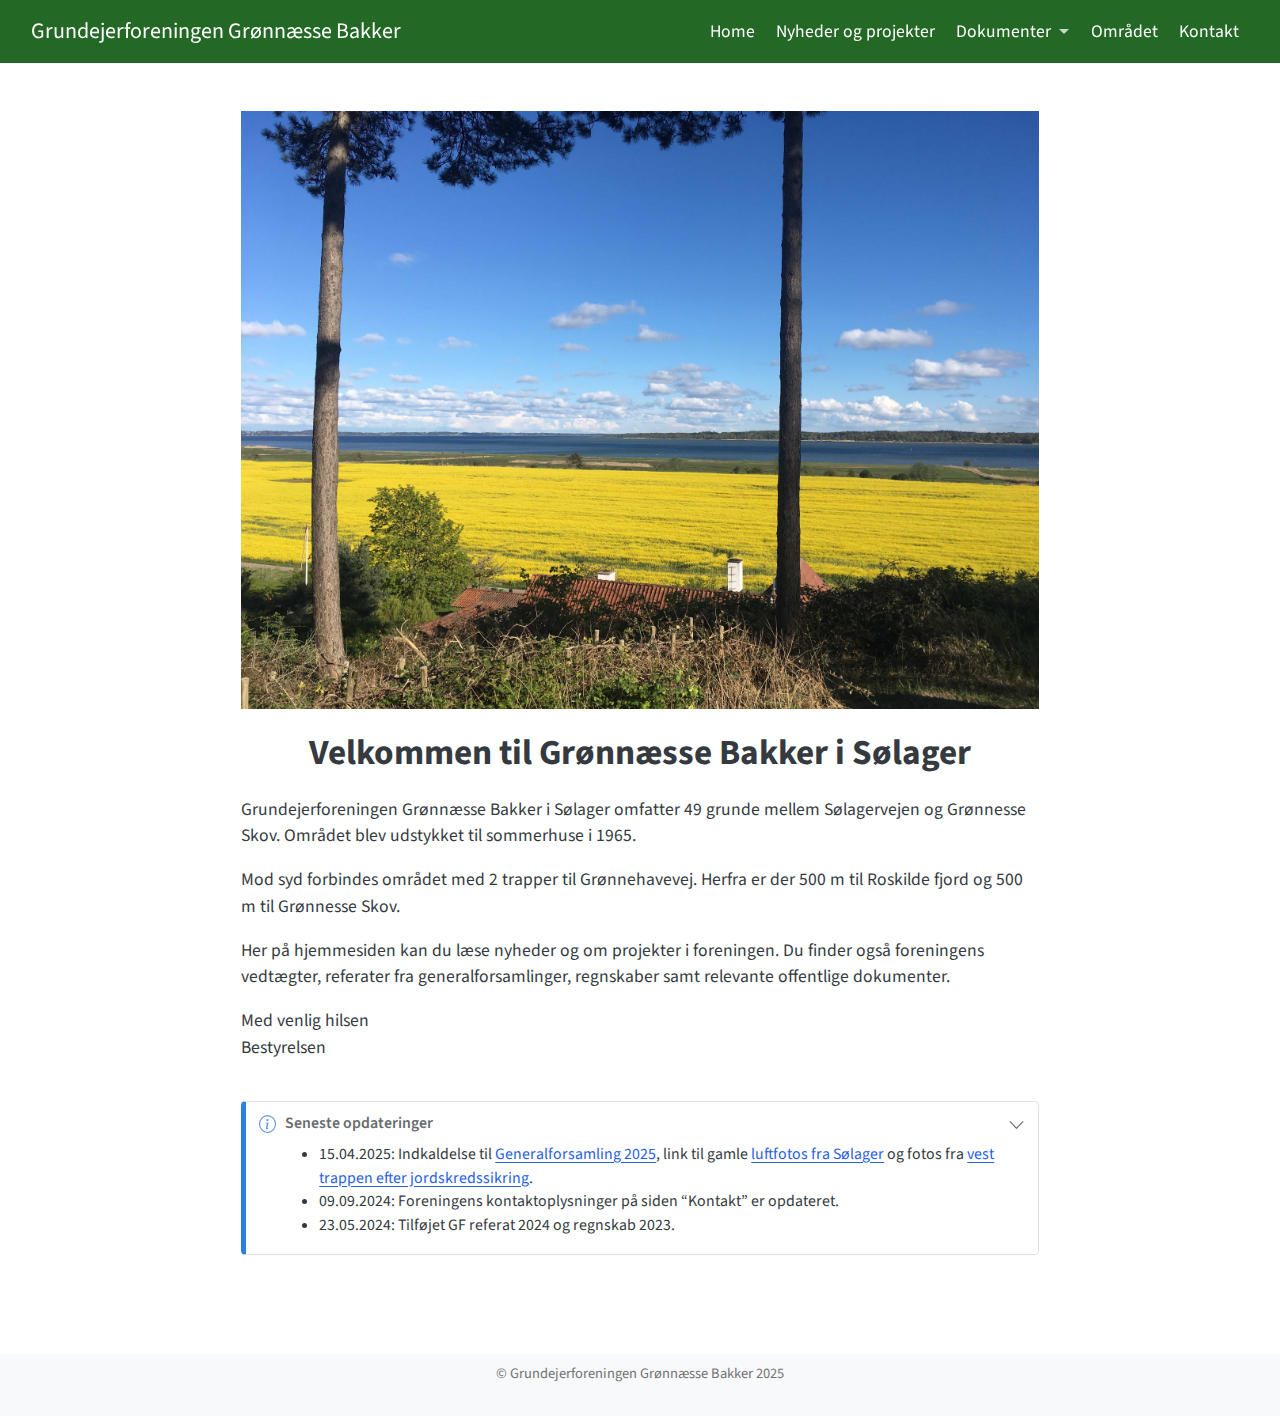
==== commit dcb8f164: "Tekst med links på forsiden" ====
--- a/docs/index.html
+++ b/docs/index.html
@@ -2,7 +2,7 @@
 <html xmlns="http://www.w3.org/1999/xhtml" lang="en" xml:lang="en"><head>
 
 <meta charset="utf-8">
-<meta name="generator" content="quarto-1.6.42">
+<meta name="generator" content="quarto-1.7.24">
 
 <meta name="viewport" content="width=device-width, initial-scale=1.0, user-scalable=yes">
 
@@ -25,15 +25,16 @@
 
 <script src="site_libs/quarto-nav/quarto-nav.js"></script>
 <script src="site_libs/clipboard/clipboard.min.js"></script>
-<script src="site_libs/quarto-html/quarto.js"></script>
+<script src="site_libs/quarto-html/quarto.js" type="module"></script>
+<script src="site_libs/quarto-html/tabsets/tabsets.js" type="module"></script>
 <script src="site_libs/quarto-html/popper.min.js"></script>
 <script src="site_libs/quarto-html/tippy.umd.min.js"></script>
 <script src="site_libs/quarto-html/anchor.min.js"></script>
 <link href="site_libs/quarto-html/tippy.css" rel="stylesheet">
-<link href="site_libs/quarto-html/quarto-syntax-highlighting-2f5df379a58b258e96c21c0638c20c03.css" rel="stylesheet" id="quarto-text-highlighting-styles">
+<link href="site_libs/quarto-html/quarto-syntax-highlighting-a37c72dd2dbac68997fcdc15a3622e78.css" rel="stylesheet" id="quarto-text-highlighting-styles">
 <script src="site_libs/bootstrap/bootstrap.min.js"></script>
 <link href="site_libs/bootstrap/bootstrap-icons.css" rel="stylesheet">
-<link href="site_libs/bootstrap/bootstrap-103eb9e87a66c6f63c1e16135233da3c.min.css" rel="stylesheet" append-hash="true" id="quarto-bootstrap" data-mode="light">
+<link href="site_libs/bootstrap/bootstrap-1b5ebce8676a2ba0a17a184187706ad0.min.css" rel="stylesheet" append-hash="true" id="quarto-bootstrap" data-mode="light">
 <script src="site_libs/quarto-contrib/glightbox/glightbox.min.js"></script>
 <link href="site_libs/quarto-contrib/glightbox/glightbox.min.css" rel="stylesheet">
 <link href="site_libs/quarto-contrib/glightbox/lightbox.css" rel="stylesheet">
@@ -57,7 +58,7 @@
 <link rel="stylesheet" href="styles.css">
 </head>
 
-<body class="nav-fixed fullcontent">
+<body class="nav-fixed fullcontent quarto-light">
 
 <div id="quarto-search-results"></div>
   <header id="quarto-header" class="headroom fixed-top">
@@ -146,14 +147,9 @@
 <div id="callout-1" class="callout-1-contents callout-collapse collapse show">
 <div class="callout-body-container callout-body">
 <ul>
-<li>15.04.2025:
-<ul>
-<li>Indkaldelse til Generalforsamling 2025 på siden “Nyheder og projekter”</li>
-<li>Link til gamle luftfotos fra Sølager nederst på siden “Området”</li>
-<li>Fotos fra vest trappen efter jordskredssikring i marts 2025 på siden “Nyheder og projekter” under trapperne</li>
-</ul></li>
-<li>09.09.2024: Foreningens kontaktoplysninger på siden “Kontakt” er opdateret</li>
-<li>23.05.2024: Tilføjet GF referat 2024 og regnskab 2023</li>
+<li>15.04.2025: Indkaldelse til <a href="./posts/GF_info/index.html">Generalforsamling 2025</a>, link til gamle <a href="./dok_omraadet.html#danmark-set-fra-luften-før-google">luftfotos fra Sølager</a> og fotos fra <a href="./posts/trapper/index.html#jordskredssikring-i-marts-2025">vest trappen efter jordskredssikring</a>.</li>
+<li>09.09.2024: Foreningens kontaktoplysninger på siden “Kontakt” er opdateret.</li>
+<li>23.05.2024: Tilføjet GF referat 2024 og regnskab 2023.</li>
 </ul>
 </div>
 </div>
@@ -163,236 +159,242 @@
 
 </main> <!-- /main -->
 <script id="quarto-html-after-body" type="application/javascript">
-window.document.addEventListener("DOMContentLoaded", function (event) {
-  const toggleBodyColorMode = (bsSheetEl) => {
-    const mode = bsSheetEl.getAttribute("data-mode");
-    const bodyEl = window.document.querySelector("body");
-    if (mode === "dark") {
-      bodyEl.classList.add("quarto-dark");
-      bodyEl.classList.remove("quarto-light");
-    } else {
-      bodyEl.classList.add("quarto-light");
-      bodyEl.classList.remove("quarto-dark");
-    }
-  }
-  const toggleBodyColorPrimary = () => {
-    const bsSheetEl = window.document.querySelector("link#quarto-bootstrap");
-    if (bsSheetEl) {
-      toggleBodyColorMode(bsSheetEl);
-    }
-  }
-  toggleBodyColorPrimary();  
-  const icon = "";
-  const anchorJS = new window.AnchorJS();
-  anchorJS.options = {
-    placement: 'right',
-    icon: icon
-  };
-  anchorJS.add('.anchored');
-  const isCodeAnnotation = (el) => {
-    for (const clz of el.classList) {
-      if (clz.startsWith('code-annotation-')) {                     
-        return true;
-      }
-    }
-    return false;
-  }
-  const onCopySuccess = function(e) {
-    // button target
-    const button = e.trigger;
-    // don't keep focus
-    button.blur();
-    // flash "checked"
-    button.classList.add('code-copy-button-checked');
-    var currentTitle = button.getAttribute("title");
-    button.setAttribute("title", "Copied!");
-    let tooltip;
-    if (window.bootstrap) {
-      button.setAttribute("data-bs-toggle", "tooltip");
-      button.setAttribute("data-bs-placement", "left");
-      button.setAttribute("data-bs-title", "Copied!");
-      tooltip = new bootstrap.Tooltip(button, 
-        { trigger: "manual", 
-          customClass: "code-copy-button-tooltip",
-          offset: [0, -8]});
-      tooltip.show();    
-    }
-    setTimeout(function() {
-      if (tooltip) {
-        tooltip.hide();
-        button.removeAttribute("data-bs-title");
-        button.removeAttribute("data-bs-toggle");
-        button.removeAttribute("data-bs-placement");
-      }
-      button.setAttribute("title", currentTitle);
-      button.classList.remove('code-copy-button-checked');
-    }, 1000);
-    // clear code selection
-    e.clearSelection();
-  }
-  const getTextToCopy = function(trigger) {
-      const codeEl = trigger.previousElementSibling.cloneNode(true);
-      for (const childEl of codeEl.children) {
-        if (isCodeAnnotation(childEl)) {
-          childEl.remove();
-        }
-      }
-      return codeEl.innerText;
-  }
-  const clipboard = new window.ClipboardJS('.code-copy-button:not([data-in-quarto-modal])', {
-    text: getTextToCopy
-  });
-  clipboard.on('success', onCopySuccess);
-  if (window.document.getElementById('quarto-embedded-source-code-modal')) {
-    const clipboardModal = new window.ClipboardJS('.code-copy-button[data-in-quarto-modal]', {
-      text: getTextToCopy,
-      container: window.document.getElementById('quarto-embedded-source-code-modal')
+  window.document.addEventListener("DOMContentLoaded", function (event) {
+    const icon = "";
+    const anchorJS = new window.AnchorJS();
+    anchorJS.options = {
+      placement: 'right',
+      icon: icon
+    };
+    anchorJS.add('.anchored');
+    const isCodeAnnotation = (el) => {
+      for (const clz of el.classList) {
+        if (clz.startsWith('code-annotation-')) {                     
+          return true;
+        }
+      }
+      return false;
+    }
+    const onCopySuccess = function(e) {
+      // button target
+      const button = e.trigger;
+      // don't keep focus
+      button.blur();
+      // flash "checked"
+      button.classList.add('code-copy-button-checked');
+      var currentTitle = button.getAttribute("title");
+      button.setAttribute("title", "Copied!");
+      let tooltip;
+      if (window.bootstrap) {
+        button.setAttribute("data-bs-toggle", "tooltip");
+        button.setAttribute("data-bs-placement", "left");
+        button.setAttribute("data-bs-title", "Copied!");
+        tooltip = new bootstrap.Tooltip(button, 
+          { trigger: "manual", 
+            customClass: "code-copy-button-tooltip",
+            offset: [0, -8]});
+        tooltip.show();    
+      }
+      setTimeout(function() {
+        if (tooltip) {
+          tooltip.hide();
+          button.removeAttribute("data-bs-title");
+          button.removeAttribute("data-bs-toggle");
+          button.removeAttribute("data-bs-placement");
+        }
+        button.setAttribute("title", currentTitle);
+        button.classList.remove('code-copy-button-checked');
+      }, 1000);
+      // clear code selection
+      e.clearSelection();
+    }
+    const getTextToCopy = function(trigger) {
+        const codeEl = trigger.previousElementSibling.cloneNode(true);
+        for (const childEl of codeEl.children) {
+          if (isCodeAnnotation(childEl)) {
+            childEl.remove();
+          }
+        }
+        return codeEl.innerText;
+    }
+    const clipboard = new window.ClipboardJS('.code-copy-button:not([data-in-quarto-modal])', {
+      text: getTextToCopy
     });
-    clipboardModal.on('success', onCopySuccess);
-  }
-    var localhostRegex = new RegExp(/^(?:http|https):\/\/localhost\:?[0-9]*\//);
-    var mailtoRegex = new RegExp(/^mailto:/);
-      var filterRegex = new RegExp('/' + window.location.host + '/');
-    var isInternal = (href) => {
-        return filterRegex.test(href) || localhostRegex.test(href) || mailtoRegex.test(href);
-    }
-    // Inspect non-navigation links and adorn them if external
- 	var links = window.document.querySelectorAll('a[href]:not(.nav-link):not(.navbar-brand):not(.toc-action):not(.sidebar-link):not(.sidebar-item-toggle):not(.pagination-link):not(.no-external):not([aria-hidden]):not(.dropdown-item):not(.quarto-navigation-tool):not(.about-link)');
-    for (var i=0; i<links.length; i++) {
-      const link = links[i];
-      if (!isInternal(link.href)) {
-        // undo the damage that might have been done by quarto-nav.js in the case of
-        // links that we want to consider external
-        if (link.dataset.originalHref !== undefined) {
-          link.href = link.dataset.originalHref;
-        }
-      }
-    }
-  function tippyHover(el, contentFn, onTriggerFn, onUntriggerFn) {
-    const config = {
-      allowHTML: true,
-      maxWidth: 500,
-      delay: 100,
-      arrow: false,
-      appendTo: function(el) {
-          return el.parentElement;
-      },
-      interactive: true,
-      interactiveBorder: 10,
-      theme: 'quarto',
-      placement: 'bottom-start',
-    };
-    if (contentFn) {
-      config.content = contentFn;
-    }
-    if (onTriggerFn) {
-      config.onTrigger = onTriggerFn;
-    }
-    if (onUntriggerFn) {
-      config.onUntrigger = onUntriggerFn;
-    }
-    window.tippy(el, config); 
-  }
-  const noterefs = window.document.querySelectorAll('a[role="doc-noteref"]');
-  for (var i=0; i<noterefs.length; i++) {
-    const ref = noterefs[i];
-    tippyHover(ref, function() {
-      // use id or data attribute instead here
-      let href = ref.getAttribute('data-footnote-href') || ref.getAttribute('href');
-      try { href = new URL(href).hash; } catch {}
-      const id = href.replace(/^#\/?/, "");
-      const note = window.document.getElementById(id);
-      if (note) {
-        return note.innerHTML;
+    clipboard.on('success', onCopySuccess);
+    if (window.document.getElementById('quarto-embedded-source-code-modal')) {
+      const clipboardModal = new window.ClipboardJS('.code-copy-button[data-in-quarto-modal]', {
+        text: getTextToCopy,
+        container: window.document.getElementById('quarto-embedded-source-code-modal')
+      });
+      clipboardModal.on('success', onCopySuccess);
+    }
+      var localhostRegex = new RegExp(/^(?:http|https):\/\/localhost\:?[0-9]*\//);
+      var mailtoRegex = new RegExp(/^mailto:/);
+        var filterRegex = new RegExp('/' + window.location.host + '/');
+      var isInternal = (href) => {
+          return filterRegex.test(href) || localhostRegex.test(href) || mailtoRegex.test(href);
+      }
+      // Inspect non-navigation links and adorn them if external
+     var links = window.document.querySelectorAll('a[href]:not(.nav-link):not(.navbar-brand):not(.toc-action):not(.sidebar-link):not(.sidebar-item-toggle):not(.pagination-link):not(.no-external):not([aria-hidden]):not(.dropdown-item):not(.quarto-navigation-tool):not(.about-link)');
+      for (var i=0; i<links.length; i++) {
+        const link = links[i];
+        if (!isInternal(link.href)) {
+          // undo the damage that might have been done by quarto-nav.js in the case of
+          // links that we want to consider external
+          if (link.dataset.originalHref !== undefined) {
+            link.href = link.dataset.originalHref;
+          }
+        }
+      }
+    function tippyHover(el, contentFn, onTriggerFn, onUntriggerFn) {
+      const config = {
+        allowHTML: true,
+        maxWidth: 500,
+        delay: 100,
+        arrow: false,
+        appendTo: function(el) {
+            return el.parentElement;
+        },
+        interactive: true,
+        interactiveBorder: 10,
+        theme: 'quarto',
+        placement: 'bottom-start',
+      };
+      if (contentFn) {
+        config.content = contentFn;
+      }
+      if (onTriggerFn) {
+        config.onTrigger = onTriggerFn;
+      }
+      if (onUntriggerFn) {
+        config.onUntrigger = onUntriggerFn;
+      }
+      window.tippy(el, config); 
+    }
+    const noterefs = window.document.querySelectorAll('a[role="doc-noteref"]');
+    for (var i=0; i<noterefs.length; i++) {
+      const ref = noterefs[i];
+      tippyHover(ref, function() {
+        // use id or data attribute instead here
+        let href = ref.getAttribute('data-footnote-href') || ref.getAttribute('href');
+        try { href = new URL(href).hash; } catch {}
+        const id = href.replace(/^#\/?/, "");
+        const note = window.document.getElementById(id);
+        if (note) {
+          return note.innerHTML;
+        } else {
+          return "";
+        }
+      });
+    }
+    const xrefs = window.document.querySelectorAll('a.quarto-xref');
+    const processXRef = (id, note) => {
+      // Strip column container classes
+      const stripColumnClz = (el) => {
+        el.classList.remove("page-full", "page-columns");
+        if (el.children) {
+          for (const child of el.children) {
+            stripColumnClz(child);
+          }
+        }
+      }
+      stripColumnClz(note)
+      if (id === null || id.startsWith('sec-')) {
+        // Special case sections, only their first couple elements
+        const container = document.createElement("div");
+        if (note.children && note.children.length > 2) {
+          container.appendChild(note.children[0].cloneNode(true));
+          for (let i = 1; i < note.children.length; i++) {
+            const child = note.children[i];
+            if (child.tagName === "P" && child.innerText === "") {
+              continue;
+            } else {
+              container.appendChild(child.cloneNode(true));
+              break;
+            }
+          }
+          if (window.Quarto?.typesetMath) {
+            window.Quarto.typesetMath(container);
+          }
+          return container.innerHTML
+        } else {
+          if (window.Quarto?.typesetMath) {
+            window.Quarto.typesetMath(note);
+          }
+          return note.innerHTML;
+        }
       } else {
-        return "";
-      }
-    });
-  }
-  const xrefs = window.document.querySelectorAll('a.quarto-xref');
-  const processXRef = (id, note) => {
-    // Strip column container classes
-    const stripColumnClz = (el) => {
-      el.classList.remove("page-full", "page-columns");
-      if (el.children) {
-        for (const child of el.children) {
-          stripColumnClz(child);
-        }
-      }
-    }
-    stripColumnClz(note)
-    if (id === null || id.startsWith('sec-')) {
-      // Special case sections, only their first couple elements
-      const container = document.createElement("div");
-      if (note.children && note.children.length > 2) {
-        container.appendChild(note.children[0].cloneNode(true));
-        for (let i = 1; i < note.children.length; i++) {
-          const child = note.children[i];
-          if (child.tagName === "P" && child.innerText === "") {
-            continue;
-          } else {
-            container.appendChild(child.cloneNode(true));
-            break;
-          }
-        }
-        if (window.Quarto?.typesetMath) {
-          window.Quarto.typesetMath(container);
-        }
-        return container.innerHTML
-      } else {
+        // Remove any anchor links if they are present
+        const anchorLink = note.querySelector('a.anchorjs-link');
+        if (anchorLink) {
+          anchorLink.remove();
+        }
         if (window.Quarto?.typesetMath) {
           window.Quarto.typesetMath(note);
         }
-        return note.innerHTML;
-      }
-    } else {
-      // Remove any anchor links if they are present
-      const anchorLink = note.querySelector('a.anchorjs-link');
-      if (anchorLink) {
-        anchorLink.remove();
-      }
-      if (window.Quarto?.typesetMath) {
-        window.Quarto.typesetMath(note);
-      }
-      if (note.classList.contains("callout")) {
-        return note.outerHTML;
-      } else {
-        return note.innerHTML;
-      }
-    }
-  }
-  for (var i=0; i<xrefs.length; i++) {
-    const xref = xrefs[i];
-    tippyHover(xref, undefined, function(instance) {
-      instance.disable();
-      let url = xref.getAttribute('href');
-      let hash = undefined; 
-      if (url.startsWith('#')) {
-        hash = url;
-      } else {
-        try { hash = new URL(url).hash; } catch {}
-      }
-      if (hash) {
-        const id = hash.replace(/^#\/?/, "");
-        const note = window.document.getElementById(id);
-        if (note !== null) {
-          try {
-            const html = processXRef(id, note.cloneNode(true));
-            instance.setContent(html);
-          } finally {
-            instance.enable();
-            instance.show();
-          }
+        if (note.classList.contains("callout")) {
+          return note.outerHTML;
         } else {
-          // See if we can fetch this
-          fetch(url.split('#')[0])
+          return note.innerHTML;
+        }
+      }
+    }
+    for (var i=0; i<xrefs.length; i++) {
+      const xref = xrefs[i];
+      tippyHover(xref, undefined, function(instance) {
+        instance.disable();
+        let url = xref.getAttribute('href');
+        let hash = undefined; 
+        if (url.startsWith('#')) {
+          hash = url;
+        } else {
+          try { hash = new URL(url).hash; } catch {}
+        }
+        if (hash) {
+          const id = hash.replace(/^#\/?/, "");
+          const note = window.document.getElementById(id);
+          if (note !== null) {
+            try {
+              const html = processXRef(id, note.cloneNode(true));
+              instance.setContent(html);
+            } finally {
+              instance.enable();
+              instance.show();
+            }
+          } else {
+            // See if we can fetch this
+            fetch(url.split('#')[0])
+            .then(res => res.text())
+            .then(html => {
+              const parser = new DOMParser();
+              const htmlDoc = parser.parseFromString(html, "text/html");
+              const note = htmlDoc.getElementById(id);
+              if (note !== null) {
+                const html = processXRef(id, note);
+                instance.setContent(html);
+              } 
+            }).finally(() => {
+              instance.enable();
+              instance.show();
+            });
+          }
+        } else {
+          // See if we can fetch a full url (with no hash to target)
+          // This is a special case and we should probably do some content thinning / targeting
+          fetch(url)
           .then(res => res.text())
           .then(html => {
             const parser = new DOMParser();
             const htmlDoc = parser.parseFromString(html, "text/html");
-            const note = htmlDoc.getElementById(id);
+            const note = htmlDoc.querySelector('main.content');
             if (note !== null) {
-              const html = processXRef(id, note);
+              // This should only happen for chapter cross references
+              // (since there is no id in the URL)
+              // remove the first header
+              if (note.children.length > 0 && note.children[0].tagName === "HEADER") {
+                note.children[0].remove();
+              }
+              const html = processXRef(null, note);
               instance.setContent(html);
             } 
           }).finally(() => {
@@ -400,185 +402,161 @@
             instance.show();
           });
         }
+      }, function(instance) {
+      });
+    }
+        let selectedAnnoteEl;
+        const selectorForAnnotation = ( cell, annotation) => {
+          let cellAttr = 'data-code-cell="' + cell + '"';
+          let lineAttr = 'data-code-annotation="' +  annotation + '"';
+          const selector = 'span[' + cellAttr + '][' + lineAttr + ']';
+          return selector;
+        }
+        const selectCodeLines = (annoteEl) => {
+          const doc = window.document;
+          const targetCell = annoteEl.getAttribute("data-target-cell");
+          const targetAnnotation = annoteEl.getAttribute("data-target-annotation");
+          const annoteSpan = window.document.querySelector(selectorForAnnotation(targetCell, targetAnnotation));
+          const lines = annoteSpan.getAttribute("data-code-lines").split(",");
+          const lineIds = lines.map((line) => {
+            return targetCell + "-" + line;
+          })
+          let top = null;
+          let height = null;
+          let parent = null;
+          if (lineIds.length > 0) {
+              //compute the position of the single el (top and bottom and make a div)
+              const el = window.document.getElementById(lineIds[0]);
+              top = el.offsetTop;
+              height = el.offsetHeight;
+              parent = el.parentElement.parentElement;
+            if (lineIds.length > 1) {
+              const lastEl = window.document.getElementById(lineIds[lineIds.length - 1]);
+              const bottom = lastEl.offsetTop + lastEl.offsetHeight;
+              height = bottom - top;
+            }
+            if (top !== null && height !== null && parent !== null) {
+              // cook up a div (if necessary) and position it 
+              let div = window.document.getElementById("code-annotation-line-highlight");
+              if (div === null) {
+                div = window.document.createElement("div");
+                div.setAttribute("id", "code-annotation-line-highlight");
+                div.style.position = 'absolute';
+                parent.appendChild(div);
+              }
+              div.style.top = top - 2 + "px";
+              div.style.height = height + 4 + "px";
+              div.style.left = 0;
+              let gutterDiv = window.document.getElementById("code-annotation-line-highlight-gutter");
+              if (gutterDiv === null) {
+                gutterDiv = window.document.createElement("div");
+                gutterDiv.setAttribute("id", "code-annotation-line-highlight-gutter");
+                gutterDiv.style.position = 'absolute';
+                const codeCell = window.document.getElementById(targetCell);
+                const gutter = codeCell.querySelector('.code-annotation-gutter');
+                gutter.appendChild(gutterDiv);
+              }
+              gutterDiv.style.top = top - 2 + "px";
+              gutterDiv.style.height = height + 4 + "px";
+            }
+            selectedAnnoteEl = annoteEl;
+          }
+        };
+        const unselectCodeLines = () => {
+          const elementsIds = ["code-annotation-line-highlight", "code-annotation-line-highlight-gutter"];
+          elementsIds.forEach((elId) => {
+            const div = window.document.getElementById(elId);
+            if (div) {
+              div.remove();
+            }
+          });
+          selectedAnnoteEl = undefined;
+        };
+          // Handle positioning of the toggle
+      window.addEventListener(
+        "resize",
+        throttle(() => {
+          elRect = undefined;
+          if (selectedAnnoteEl) {
+            selectCodeLines(selectedAnnoteEl);
+          }
+        }, 10)
+      );
+      function throttle(fn, ms) {
+      let throttle = false;
+      let timer;
+        return (...args) => {
+          if(!throttle) { // first call gets through
+              fn.apply(this, args);
+              throttle = true;
+          } else { // all the others get throttled
+              if(timer) clearTimeout(timer); // cancel #2
+              timer = setTimeout(() => {
+                fn.apply(this, args);
+                timer = throttle = false;
+              }, ms);
+          }
+        };
+      }
+        // Attach click handler to the DT
+        const annoteDls = window.document.querySelectorAll('dt[data-target-cell]');
+        for (const annoteDlNode of annoteDls) {
+          annoteDlNode.addEventListener('click', (event) => {
+            const clickedEl = event.target;
+            if (clickedEl !== selectedAnnoteEl) {
+              unselectCodeLines();
+              const activeEl = window.document.querySelector('dt[data-target-cell].code-annotation-active');
+              if (activeEl) {
+                activeEl.classList.remove('code-annotation-active');
+              }
+              selectCodeLines(clickedEl);
+              clickedEl.classList.add('code-annotation-active');
+            } else {
+              // Unselect the line
+              unselectCodeLines();
+              clickedEl.classList.remove('code-annotation-active');
+            }
+          });
+        }
+    const findCites = (el) => {
+      const parentEl = el.parentElement;
+      if (parentEl) {
+        const cites = parentEl.dataset.cites;
+        if (cites) {
+          return {
+            el,
+            cites: cites.split(' ')
+          };
+        } else {
+          return findCites(el.parentElement)
+        }
       } else {
-        // See if we can fetch a full url (with no hash to target)
-        // This is a special case and we should probably do some content thinning / targeting
-        fetch(url)
-        .then(res => res.text())
-        .then(html => {
-          const parser = new DOMParser();
-          const htmlDoc = parser.parseFromString(html, "text/html");
-          const note = htmlDoc.querySelector('main.content');
-          if (note !== null) {
-            // This should only happen for chapter cross references
-            // (since there is no id in the URL)
-            // remove the first header
-            if (note.children.length > 0 && note.children[0].tagName === "HEADER") {
-              note.children[0].remove();
+        return undefined;
+      }
+    };
+    var bibliorefs = window.document.querySelectorAll('a[role="doc-biblioref"]');
+    for (var i=0; i<bibliorefs.length; i++) {
+      const ref = bibliorefs[i];
+      const citeInfo = findCites(ref);
+      if (citeInfo) {
+        tippyHover(citeInfo.el, function() {
+          var popup = window.document.createElement('div');
+          citeInfo.cites.forEach(function(cite) {
+            var citeDiv = window.document.createElement('div');
+            citeDiv.classList.add('hanging-indent');
+            citeDiv.classList.add('csl-entry');
+            var biblioDiv = window.document.getElementById('ref-' + cite);
+            if (biblioDiv) {
+              citeDiv.innerHTML = biblioDiv.innerHTML;
             }
-            const html = processXRef(null, note);
-            instance.setContent(html);
-          } 
-        }).finally(() => {
-          instance.enable();
-          instance.show();
+            popup.appendChild(citeDiv);
+          });
+          return popup.innerHTML;
         });
       }
-    }, function(instance) {
-    });
-  }
-      let selectedAnnoteEl;
-      const selectorForAnnotation = ( cell, annotation) => {
-        let cellAttr = 'data-code-cell="' + cell + '"';
-        let lineAttr = 'data-code-annotation="' +  annotation + '"';
-        const selector = 'span[' + cellAttr + '][' + lineAttr + ']';
-        return selector;
-      }
-      const selectCodeLines = (annoteEl) => {
-        const doc = window.document;
-        const targetCell = annoteEl.getAttribute("data-target-cell");
-        const targetAnnotation = annoteEl.getAttribute("data-target-annotation");
-        const annoteSpan = window.document.querySelector(selectorForAnnotation(targetCell, targetAnnotation));
-        const lines = annoteSpan.getAttribute("data-code-lines").split(",");
-        const lineIds = lines.map((line) => {
-          return targetCell + "-" + line;
-        })
-        let top = null;
-        let height = null;
-        let parent = null;
-        if (lineIds.length > 0) {
-            //compute the position of the single el (top and bottom and make a div)
-            const el = window.document.getElementById(lineIds[0]);
-            top = el.offsetTop;
-            height = el.offsetHeight;
-            parent = el.parentElement.parentElement;
-          if (lineIds.length > 1) {
-            const lastEl = window.document.getElementById(lineIds[lineIds.length - 1]);
-            const bottom = lastEl.offsetTop + lastEl.offsetHeight;
-            height = bottom - top;
-          }
-          if (top !== null && height !== null && parent !== null) {
-            // cook up a div (if necessary) and position it 
-            let div = window.document.getElementById("code-annotation-line-highlight");
-            if (div === null) {
-              div = window.document.createElement("div");
-              div.setAttribute("id", "code-annotation-line-highlight");
-              div.style.position = 'absolute';
-              parent.appendChild(div);
-            }
-            div.style.top = top - 2 + "px";
-            div.style.height = height + 4 + "px";
-            div.style.left = 0;
-            let gutterDiv = window.document.getElementById("code-annotation-line-highlight-gutter");
-            if (gutterDiv === null) {
-              gutterDiv = window.document.createElement("div");
-              gutterDiv.setAttribute("id", "code-annotation-line-highlight-gutter");
-              gutterDiv.style.position = 'absolute';
-              const codeCell = window.document.getElementById(targetCell);
-              const gutter = codeCell.querySelector('.code-annotation-gutter');
-              gutter.appendChild(gutterDiv);
-            }
-            gutterDiv.style.top = top - 2 + "px";
-            gutterDiv.style.height = height + 4 + "px";
-          }
-          selectedAnnoteEl = annoteEl;
-        }
-      };
-      const unselectCodeLines = () => {
-        const elementsIds = ["code-annotation-line-highlight", "code-annotation-line-highlight-gutter"];
-        elementsIds.forEach((elId) => {
-          const div = window.document.getElementById(elId);
-          if (div) {
-            div.remove();
-          }
-        });
-        selectedAnnoteEl = undefined;
-      };
-        // Handle positioning of the toggle
-    window.addEventListener(
-      "resize",
-      throttle(() => {
-        elRect = undefined;
-        if (selectedAnnoteEl) {
-          selectCodeLines(selectedAnnoteEl);
-        }
-      }, 10)
-    );
-    function throttle(fn, ms) {
-    let throttle = false;
-    let timer;
-      return (...args) => {
-        if(!throttle) { // first call gets through
-            fn.apply(this, args);
-            throttle = true;
-        } else { // all the others get throttled
-            if(timer) clearTimeout(timer); // cancel #2
-            timer = setTimeout(() => {
-              fn.apply(this, args);
-              timer = throttle = false;
-            }, ms);
-        }
-      };
-    }
-      // Attach click handler to the DT
-      const annoteDls = window.document.querySelectorAll('dt[data-target-cell]');
-      for (const annoteDlNode of annoteDls) {
-        annoteDlNode.addEventListener('click', (event) => {
-          const clickedEl = event.target;
-          if (clickedEl !== selectedAnnoteEl) {
-            unselectCodeLines();
-            const activeEl = window.document.querySelector('dt[data-target-cell].code-annotation-active');
-            if (activeEl) {
-              activeEl.classList.remove('code-annotation-active');
-            }
-            selectCodeLines(clickedEl);
-            clickedEl.classList.add('code-annotation-active');
-          } else {
-            // Unselect the line
-            unselectCodeLines();
-            clickedEl.classList.remove('code-annotation-active');
-          }
-        });
-      }
-  const findCites = (el) => {
-    const parentEl = el.parentElement;
-    if (parentEl) {
-      const cites = parentEl.dataset.cites;
-      if (cites) {
-        return {
-          el,
-          cites: cites.split(' ')
-        };
-      } else {
-        return findCites(el.parentElement)
-      }
-    } else {
-      return undefined;
-    }
-  };
-  var bibliorefs = window.document.querySelectorAll('a[role="doc-biblioref"]');
-  for (var i=0; i<bibliorefs.length; i++) {
-    const ref = bibliorefs[i];
-    const citeInfo = findCites(ref);
-    if (citeInfo) {
-      tippyHover(citeInfo.el, function() {
-        var popup = window.document.createElement('div');
-        citeInfo.cites.forEach(function(cite) {
-          var citeDiv = window.document.createElement('div');
-          citeDiv.classList.add('hanging-indent');
-          citeDiv.classList.add('csl-entry');
-          var biblioDiv = window.document.getElementById('ref-' + cite);
-          if (biblioDiv) {
-            citeDiv.innerHTML = biblioDiv.innerHTML;
-          }
-          popup.appendChild(citeDiv);
-        });
-        return popup.innerHTML;
-      });
-    }
-  }
-});
-</script>
+    }
+  });
+  </script>
 </div> <!-- /content -->
 <footer class="footer">
   <div class="nav-footer">
--- a/docs/site_libs/quarto-html/quarto-syntax-highlighting-a37c72dd2dbac68997fcdc15a3622e78.css
+++ b/docs/site_libs/quarto-html/quarto-syntax-highlighting-a37c72dd2dbac68997fcdc15a3622e78.css
@@ -0,0 +1,236 @@
+/* quarto syntax highlight colors */
+:root {
+  --quarto-hl-ot-color: #003B4F;
+  --quarto-hl-at-color: #657422;
+  --quarto-hl-ss-color: #20794D;
+  --quarto-hl-an-color: #5E5E5E;
+  --quarto-hl-fu-color: #4758AB;
+  --quarto-hl-st-color: #20794D;
+  --quarto-hl-cf-color: #003B4F;
+  --quarto-hl-op-color: #5E5E5E;
+  --quarto-hl-er-color: #AD0000;
+  --quarto-hl-bn-color: #AD0000;
+  --quarto-hl-al-color: #AD0000;
+  --quarto-hl-va-color: #111111;
+  --quarto-hl-bu-color: inherit;
+  --quarto-hl-ex-color: inherit;
+  --quarto-hl-pp-color: #AD0000;
+  --quarto-hl-in-color: #5E5E5E;
+  --quarto-hl-vs-color: #20794D;
+  --quarto-hl-wa-color: #5E5E5E;
+  --quarto-hl-do-color: #5E5E5E;
+  --quarto-hl-im-color: #00769E;
+  --quarto-hl-ch-color: #20794D;
+  --quarto-hl-dt-color: #AD0000;
+  --quarto-hl-fl-color: #AD0000;
+  --quarto-hl-co-color: #5E5E5E;
+  --quarto-hl-cv-color: #5E5E5E;
+  --quarto-hl-cn-color: #8f5902;
+  --quarto-hl-sc-color: #5E5E5E;
+  --quarto-hl-dv-color: #AD0000;
+  --quarto-hl-kw-color: #003B4F;
+}
+
+/* other quarto variables */
+:root {
+  --quarto-font-monospace: SFMono-Regular, Menlo, Monaco, Consolas, "Liberation Mono", "Courier New", monospace;
+}
+
+/* syntax highlight based on Pandoc's rules */
+pre > code.sourceCode > span {
+  color: #003B4F;
+}
+
+code.sourceCode > span {
+  color: #003B4F;
+}
+
+div.sourceCode,
+div.sourceCode pre.sourceCode {
+  color: #003B4F;
+}
+
+/* Normal */
+code span {
+  color: #003B4F;
+}
+
+/* Alert */
+code span.al {
+  color: #AD0000;
+  font-style: inherit;
+}
+
+/* Annotation */
+code span.an {
+  color: #5E5E5E;
+  font-style: inherit;
+}
+
+/* Attribute */
+code span.at {
+  color: #657422;
+  font-style: inherit;
+}
+
+/* BaseN */
+code span.bn {
+  color: #AD0000;
+  font-style: inherit;
+}
+
+/* BuiltIn */
+code span.bu {
+  font-style: inherit;
+}
+
+/* ControlFlow */
+code span.cf {
+  color: #003B4F;
+  font-weight: bold;
+  font-style: inherit;
+}
+
+/* Char */
+code span.ch {
+  color: #20794D;
+  font-style: inherit;
+}
+
+/* Constant */
+code span.cn {
+  color: #8f5902;
+  font-style: inherit;
+}
+
+/* Comment */
+code span.co {
+  color: #5E5E5E;
+  font-style: inherit;
+}
+
+/* CommentVar */
+code span.cv {
+  color: #5E5E5E;
+  font-style: italic;
+}
+
+/* Documentation */
+code span.do {
+  color: #5E5E5E;
+  font-style: italic;
+}
+
+/* DataType */
+code span.dt {
+  color: #AD0000;
+  font-style: inherit;
+}
+
+/* DecVal */
+code span.dv {
+  color: #AD0000;
+  font-style: inherit;
+}
+
+/* Error */
+code span.er {
+  color: #AD0000;
+  font-style: inherit;
+}
+
+/* Extension */
+code span.ex {
+  font-style: inherit;
+}
+
+/* Float */
+code span.fl {
+  color: #AD0000;
+  font-style: inherit;
+}
+
+/* Function */
+code span.fu {
+  color: #4758AB;
+  font-style: inherit;
+}
+
+/* Import */
+code span.im {
+  color: #00769E;
+  font-style: inherit;
+}
+
+/* Information */
+code span.in {
+  color: #5E5E5E;
+  font-style: inherit;
+}
+
+/* Keyword */
+code span.kw {
+  color: #003B4F;
+  font-weight: bold;
+  font-style: inherit;
+}
+
+/* Operator */
+code span.op {
+  color: #5E5E5E;
+  font-style: inherit;
+}
+
+/* Other */
+code span.ot {
+  color: #003B4F;
+  font-style: inherit;
+}
+
+/* Preprocessor */
+code span.pp {
+  color: #AD0000;
+  font-style: inherit;
+}
+
+/* SpecialChar */
+code span.sc {
+  color: #5E5E5E;
+  font-style: inherit;
+}
+
+/* SpecialString */
+code span.ss {
+  color: #20794D;
+  font-style: inherit;
+}
+
+/* String */
+code span.st {
+  color: #20794D;
+  font-style: inherit;
+}
+
+/* Variable */
+code span.va {
+  color: #111111;
+  font-style: inherit;
+}
+
+/* VerbatimString */
+code span.vs {
+  color: #20794D;
+  font-style: inherit;
+}
+
+/* Warning */
+code span.wa {
+  color: #5E5E5E;
+  font-style: italic;
+}
+
+.prevent-inlining {
+  content: "</";
+}
+
+/*# sourceMappingURL=7dd3f388b992c8376707dc6dc4f1ab86.css.map */
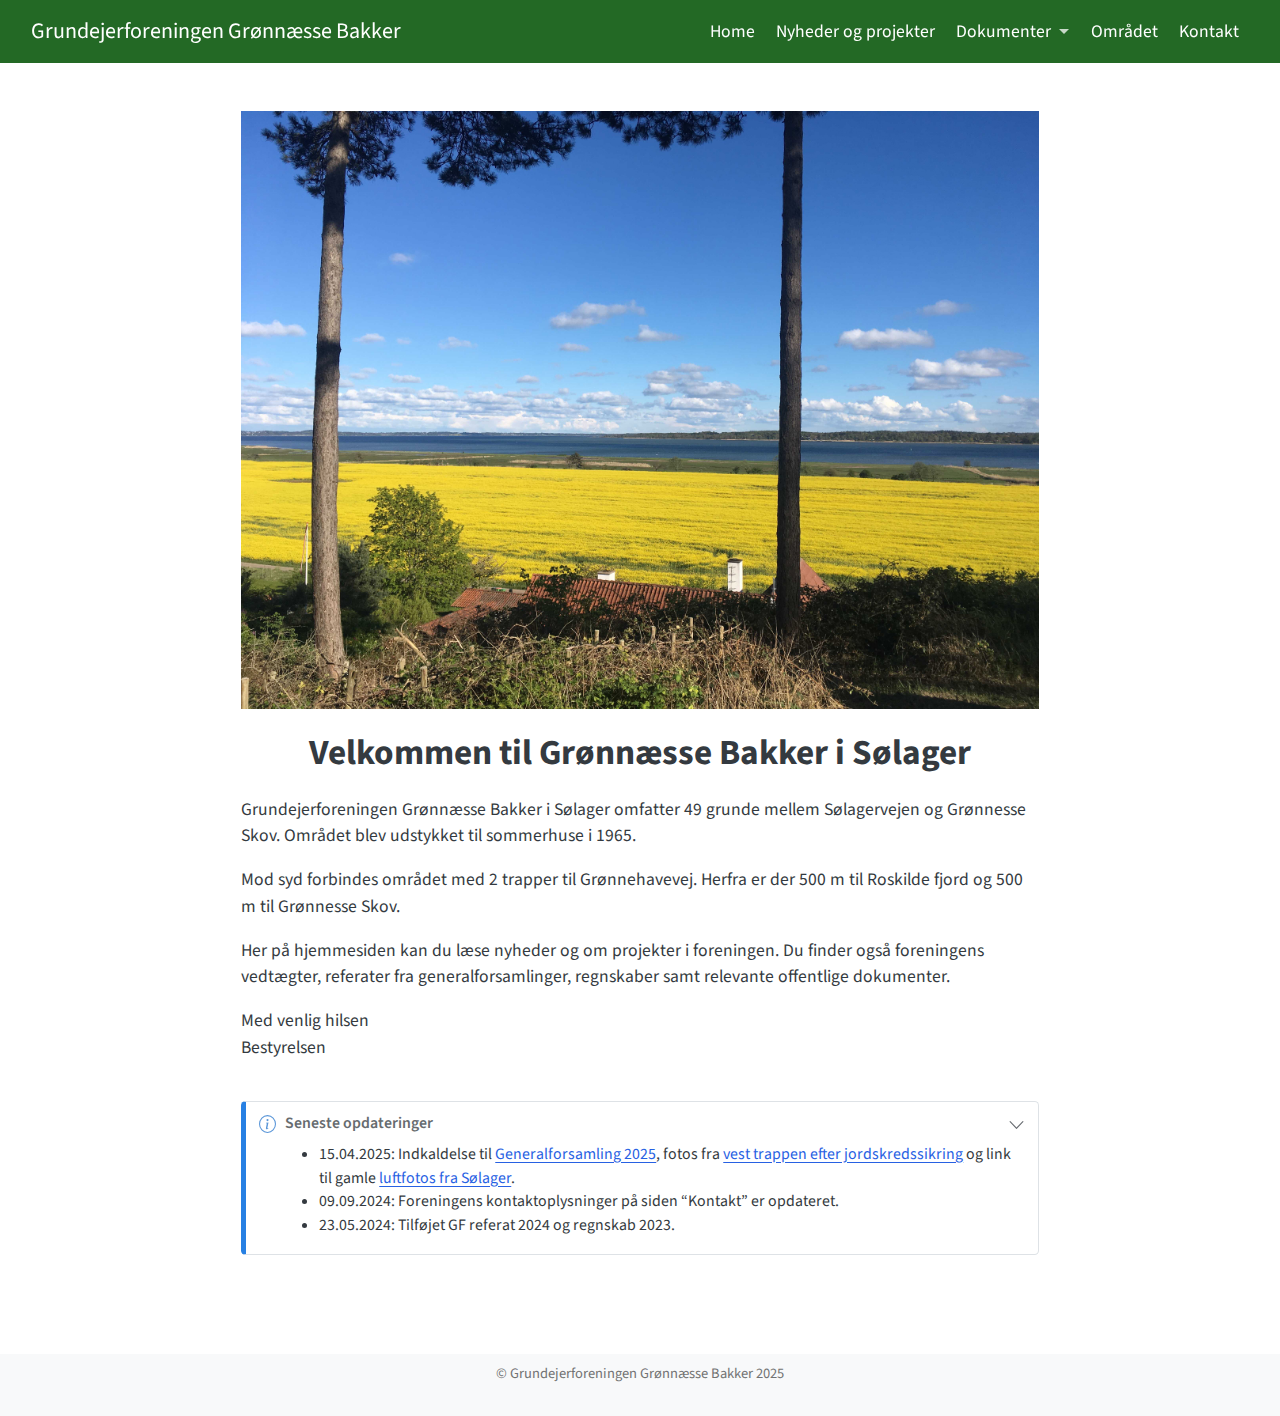
==== commit 88ae2988: "Tekst med links på forsiden" ====
--- a/docs/index.html
+++ b/docs/index.html
@@ -147,7 +147,7 @@
 <div id="callout-1" class="callout-1-contents callout-collapse collapse show">
 <div class="callout-body-container callout-body">
 <ul>
-<li>15.04.2025: Indkaldelse til <a href="./posts/GF_info/index.html">Generalforsamling 2025</a>, link til gamle <a href="./dok_omraadet.html#danmark-set-fra-luften-før-google">luftfotos fra Sølager</a> og fotos fra <a href="./posts/trapper/index.html#jordskredssikring-i-marts-2025">vest trappen efter jordskredssikring</a>.</li>
+<li>15.04.2025: Indkaldelse til <a href="./posts/GF_info/index.html">Generalforsamling 2025</a>, fotos fra <a href="./posts/trapper/index.html#jordskredssikring-i-marts-2025">vest trappen efter jordskredssikring</a> og link til gamle <a href="./dok_omraadet.html#danmark-set-fra-luften-før-google">luftfotos fra Sølager</a>.</li>
 <li>09.09.2024: Foreningens kontaktoplysninger på siden “Kontakt” er opdateret.</li>
 <li>23.05.2024: Tilføjet GF referat 2024 og regnskab 2023.</li>
 </ul>
